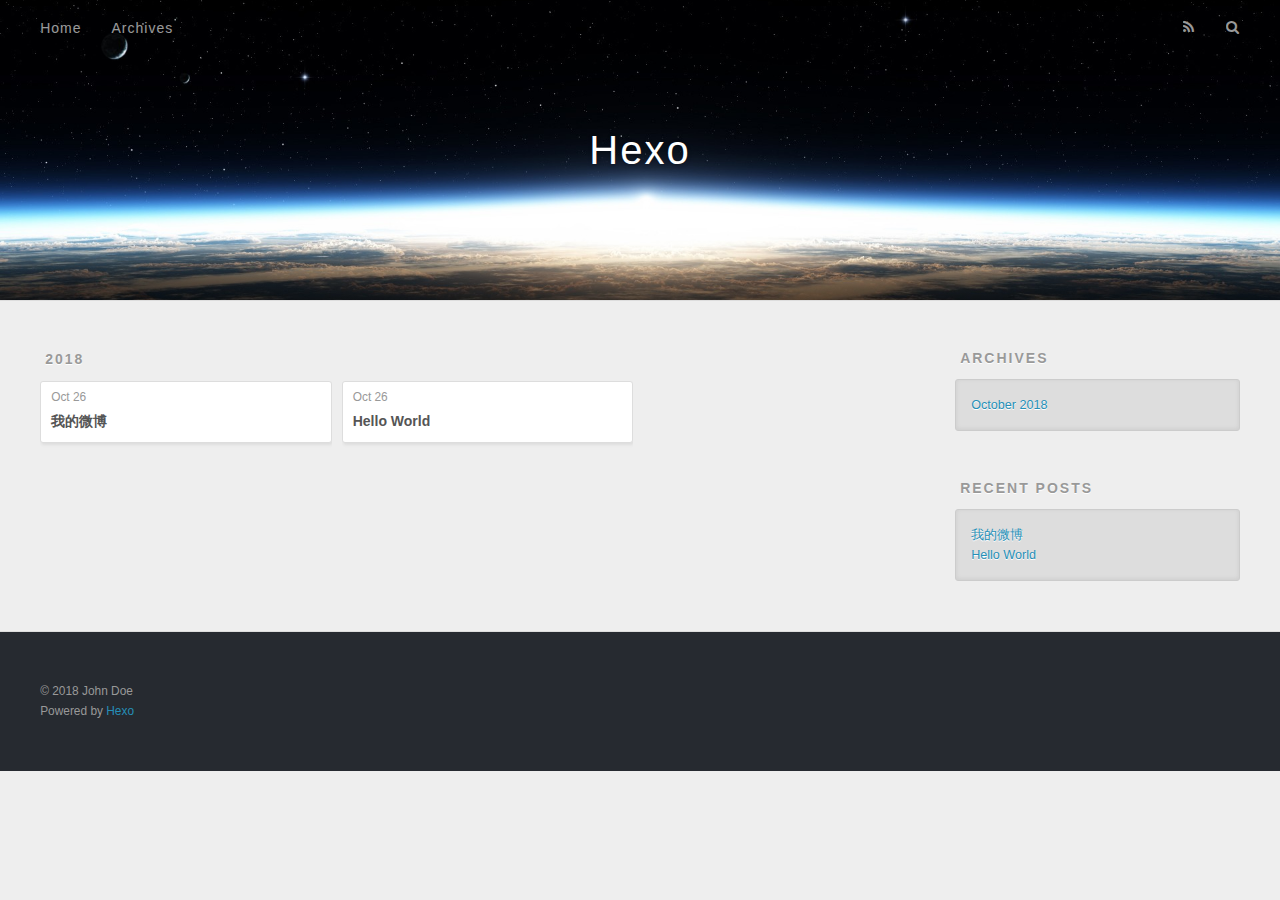
==== archives/index.html @ 43da577d "Site updated: 2018-10-26 18:50:55" ====
<!DOCTYPE html>
<html>
<head><meta name="generator" content="Hexo 3.8.0">
  <meta charset="utf-8">
  

  
  <title>Archives | Hexo</title>
  <meta name="viewport" content="width=device-width, initial-scale=1, maximum-scale=1">
  <meta property="og:type" content="website">
<meta property="og:title" content="Hexo">
<meta property="og:url" content="http://yoursite.com/archives/index.html">
<meta property="og:site_name" content="Hexo">
<meta property="og:locale" content="default">
<meta name="twitter:card" content="summary">
<meta name="twitter:title" content="Hexo">
  
    <link rel="alternate" href="/atom.xml" title="Hexo" type="application/atom+xml">
  
  
    <link rel="icon" href="/favicon.png">
  
  
    <link href="//fonts.googleapis.com/css?family=Source+Code+Pro" rel="stylesheet" type="text/css">
  
  <link rel="stylesheet" href="/css/style.css">
</head>
</html>
<body>
  <div id="container">
    <div id="wrap">
      <header id="header">
  <div id="banner"></div>
  <div id="header-outer" class="outer">
    <div id="header-title" class="inner">
      <h1 id="logo-wrap">
        <a href="/" id="logo">Hexo</a>
      </h1>
      
    </div>
    <div id="header-inner" class="inner">
      <nav id="main-nav">
        <a id="main-nav-toggle" class="nav-icon"></a>
        
          <a class="main-nav-link" href="/">Home</a>
        
          <a class="main-nav-link" href="/archives">Archives</a>
        
      </nav>
      <nav id="sub-nav">
        
          <a id="nav-rss-link" class="nav-icon" href="/atom.xml" title="RSS Feed"></a>
        
        <a id="nav-search-btn" class="nav-icon" title="Search"></a>
      </nav>
      <div id="search-form-wrap">
        <form action="//google.com/search" method="get" accept-charset="UTF-8" class="search-form"><input type="search" name="q" class="search-form-input" placeholder="Search"><button type="submit" class="search-form-submit">&#xF002;</button><input type="hidden" name="sitesearch" value="http://yoursite.com"></form>
      </div>
    </div>
  </div>
</header>
      <div class="outer">
        <section id="main">
  
  
    
    
      
      
      <section class="archives-wrap">
        <div class="archive-year-wrap">
          <a href="/archives/2018" class="archive-year">2018</a>
        </div>
        <div class="archives">
    
    <article class="archive-article archive-type-post">
  <div class="archive-article-inner">
    <header class="archive-article-header">
      <a href="/2018/10/26/我的微博/" class="archive-article-date">
  <time datetime="2018-10-26T06:26:45.000Z" itemprop="datePublished">Oct 26</time>
</a>
      
  
    <h1 itemprop="name">
      <a class="archive-article-title" href="/2018/10/26/我的微博/">我的微博</a>
    </h1>
  

    </header>
  </div>
</article>
  
    
    
    <article class="archive-article archive-type-post">
  <div class="archive-article-inner">
    <header class="archive-article-header">
      <a href="/2018/10/26/hello-world/" class="archive-article-date">
  <time datetime="2018-10-26T05:37:13.425Z" itemprop="datePublished">Oct 26</time>
</a>
      
  
    <h1 itemprop="name">
      <a class="archive-article-title" href="/2018/10/26/hello-world/">Hello World</a>
    </h1>
  

    </header>
  </div>
</article>
  
  
    </div></section>
  


</section>
        
          <aside id="sidebar">
  
    

  
    

  
    
  
    
  <div class="widget-wrap">
    <h3 class="widget-title">Archives</h3>
    <div class="widget">
      <ul class="archive-list"><li class="archive-list-item"><a class="archive-list-link" href="/archives/2018/10/">October 2018</a></li></ul>
    </div>
  </div>


  
    
  <div class="widget-wrap">
    <h3 class="widget-title">Recent Posts</h3>
    <div class="widget">
      <ul>
        
          <li>
            <a href="/2018/10/26/我的微博/">我的微博</a>
          </li>
        
          <li>
            <a href="/2018/10/26/hello-world/">Hello World</a>
          </li>
        
      </ul>
    </div>
  </div>

  
</aside>
        
      </div>
      <footer id="footer">
  
  <div class="outer">
    <div id="footer-info" class="inner">
      &copy; 2018 John Doe<br>
      Powered by <a href="http://hexo.io/" target="_blank">Hexo</a>
    </div>
  </div>
</footer>
    </div>
    <nav id="mobile-nav">
  
    <a href="/" class="mobile-nav-link">Home</a>
  
    <a href="/archives" class="mobile-nav-link">Archives</a>
  
</nav>
    

<script src="//ajax.googleapis.com/ajax/libs/jquery/2.0.3/jquery.min.js"></script>


  <link rel="stylesheet" href="/fancybox/jquery.fancybox.css">
  <script src="/fancybox/jquery.fancybox.pack.js"></script>


<script src="/js/script.js"></script>



  </div>
</body>
</html>
---- css/style.css ----
body {
  width: 100%;
}
body:before,
body:after {
  content: "";
  display: table;
}
body:after {
  clear: both;
}
html,
body,
div,
span,
applet,
object,
iframe,
h1,
h2,
h3,
h4,
h5,
h6,
p,
blockquote,
pre,
a,
abbr,
acronym,
address,
big,
cite,
code,
del,
dfn,
em,
img,
ins,
kbd,
q,
s,
samp,
small,
strike,
strong,
sub,
sup,
tt,
var,
dl,
dt,
dd,
ol,
ul,
li,
fieldset,
form,
label,
legend,
table,
caption,
tbody,
tfoot,
thead,
tr,
th,
td {
  margin: 0;
  padding: 0;
  border: 0;
  outline: 0;
  font-weight: inherit;
  font-style: inherit;
  font-family: inherit;
  font-size: 100%;
  vertical-align: baseline;
}
body {
  line-height: 1;
  color: #000;
  background: #fff;
}
ol,
ul {
  list-style: none;
}
table {
  border-collapse: separate;
  border-spacing: 0;
  vertical-align: middle;
}
caption,
th,
td {
  text-align: left;
  font-weight: normal;
  vertical-align: middle;
}
a img {
  border: none;
}
input,
button {
  margin: 0;
  padding: 0;
}
input::-moz-focus-inner,
button::-moz-focus-inner {
  border: 0;
  padding: 0;
}
@font-face {
  font-family: FontAwesome;
  font-style: normal;
  font-weight: normal;
  src: url("fonts/fontawesome-webfont.eot?v=#4.0.3");
  src: url("fonts/fontawesome-webfont.eot?#iefix&v=#4.0.3") format("embedded-opentype"), url("fonts/fontawesome-webfont.woff?v=#4.0.3") format("woff"), url("fonts/fontawesome-webfont.ttf?v=#4.0.3") format("truetype"), url("fonts/fontawesome-webfont.svg#fontawesomeregular?v=#4.0.3") format("svg");
}
html,
body,
#container {
  height: 100%;
}
body {
  background: #eee;
  font: 14px -apple-system, BlinkMacSystemFont, "Segoe UI", "Roboto", "Oxygen", "Ubuntu", "Cantarell", "Fira Sans", "Droid Sans", "Helvetica Neue", sans-serif;
  -webkit-text-size-adjust: 100%;
}
.outer {
  max-width: 1220px;
  margin: 0 auto;
  padding: 0 20px;
}
.outer:before,
.outer:after {
  content: "";
  display: table;
}
.outer:after {
  clear: both;
}
.inner {
  display: inline;
  float: left;
  width: 98.33333333333333%;
  margin: 0 0.833333333333333%;
}
.left,
.alignleft {
  float: left;
}
.right,
.alignright {
  float: right;
}
.clear {
  clear: both;
}
#container {
  position: relative;
}
.mobile-nav-on {
  overflow: hidden;
}
#wrap {
  height: 100%;
  width: 100%;
  position: absolute;
  top: 0;
  left: 0;
  -webkit-transition: 0.2s ease-out;
  -moz-transition: 0.2s ease-out;
  -ms-transition: 0.2s ease-out;
  transition: 0.2s ease-out;
  z-index: 1;
  background: #eee;
}
.mobile-nav-on #wrap {
  left: 280px;
}
@media screen and (min-width: 768px) {
  #main {
    display: inline;
    float: left;
    width: 73.33333333333333%;
    margin: 0 0.833333333333333%;
  }
}
.article-date,
.article-category-link,
.archive-year,
.widget-title {
  text-decoration: none;
  text-transform: uppercase;
  letter-spacing: 2px;
  color: #999;
  margin-bottom: 1em;
  margin-left: 5px;
  line-height: 1em;
  text-shadow: 0 1px #fff;
  font-weight: bold;
}
.article-inner,
.archive-article-inner {
  background: #fff;
  -webkit-box-shadow: 1px 2px 3px #ddd;
  box-shadow: 1px 2px 3px #ddd;
  border: 1px solid #ddd;
  border-radius: 3px;
}
.article-entry h1,
.widget h1 {
  font-size: 2em;
}
.article-entry h2,
.widget h2 {
  font-size: 1.5em;
}
.article-entry h3,
.widget h3 {
  font-size: 1.3em;
}
.article-entry h4,
.widget h4 {
  font-size: 1.2em;
}
.article-entry h5,
.widget h5 {
  font-size: 1em;
}
.article-entry h6,
.widget h6 {
  font-size: 1em;
  color: #999;
}
.article-entry hr,
.widget hr {
  border: 1px dashed #ddd;
}
.article-entry strong,
.widget strong {
  font-weight: bold;
}
.article-entry em,
.widget em,
.article-entry cite,
.widget cite {
  font-style: italic;
}
.article-entry sup,
.widget sup,
.article-entry sub,
.widget sub {
  font-size: 0.75em;
  line-height: 0;
  position: relative;
  vertical-align: baseline;
}
.article-entry sup,
.widget sup {
  top: -0.5em;
}
.article-entry sub,
.widget sub {
  bottom: -0.2em;
}
.article-entry small,
.widget small {
  font-size: 0.85em;
}
.article-entry acronym,
.widget acronym,
.article-entry abbr,
.widget abbr {
  border-bottom: 1px dotted;
}
.article-entry ul,
.widget ul,
.article-entry ol,
.widget ol,
.article-entry dl,
.widget dl {
  margin: 0 20px;
  line-height: 1.6em;
}
.article-entry ul ul,
.widget ul ul,
.article-entry ol ul,
.widget ol ul,
.article-entry ul ol,
.widget ul ol,
.article-entry ol ol,
.widget ol ol {
  margin-top: 0;
  margin-bottom: 0;
}
.article-entry ul,
.widget ul {
  list-style: disc;
}
.article-entry ol,
.widget ol {
  list-style: decimal;
}
.article-entry dt,
.widget dt {
  font-weight: bold;
}
#header {
  height: 300px;
  position: relative;
  border-bottom: 1px solid #ddd;
}
#header:before,
#header:after {
  content: "";
  position: absolute;
  left: 0;
  right: 0;
  height: 40px;
}
#header:before {
  top: 0;
  background: -webkit-linear-gradient(rgba(0,0,0,0.2), transparent);
  background: -moz-linear-gradient(rgba(0,0,0,0.2), transparent);
  background: -ms-linear-gradient(rgba(0,0,0,0.2), transparent);
  background: linear-gradient(rgba(0,0,0,0.2), transparent);
}
#header:after {
  bottom: 0;
  background: -webkit-linear-gradient(transparent, rgba(0,0,0,0.2));
  background: -moz-linear-gradient(transparent, rgba(0,0,0,0.2));
  background: -ms-linear-gradient(transparent, rgba(0,0,0,0.2));
  background: linear-gradient(transparent, rgba(0,0,0,0.2));
}
#header-outer {
  height: 100%;
  position: relative;
}
#header-inner {
  position: relative;
  overflow: hidden;
}
#banner {
  position: absolute;
  top: 0;
  left: 0;
  width: 100%;
  height: 100%;
  background: url("images/banner.jpg") center #000;
  -webkit-background-size: cover;
  -moz-background-size: cover;
  background-size: cover;
  z-index: -1;
}
#header-title {
  text-align: center;
  height: 40px;
  position: absolute;
  top: 50%;
  left: 0;
  margin-top: -20px;
}
#logo,
#subtitle {
  text-decoration: none;
  color: #fff;
  font-weight: 300;
  text-shadow: 0 1px 4px rgba(0,0,0,0.3);
}
#logo {
  font-size: 40px;
  line-height: 40px;
  letter-spacing: 2px;
}
#subtitle {
  font-size: 16px;
  line-height: 16px;
  letter-spacing: 1px;
}
#subtitle-wrap {
  margin-top: 16px;
}
#main-nav {
  float: left;
  margin-left: -15px;
}
.nav-icon,
.main-nav-link {
  float: left;
  color: #fff;
  opacity: 0.6;
  text-decoration: none;
  text-shadow: 0 1px rgba(0,0,0,0.2);
  -webkit-transition: opacity 0.2s;
  -moz-transition: opacity 0.2s;
  -ms-transition: opacity 0.2s;
  transition: opacity 0.2s;
  display: block;
  padding: 20px 15px;
}
.nav-icon:hover,
.main-nav-link:hover {
  opacity: 1;
}
.nav-icon {
  font-family: FontAwesome;
  text-align: center;
  font-size: 14px;
  width: 14px;
  height: 14px;
  padding: 20px 15px;
  position: relative;
  cursor: pointer;
}
.main-nav-link {
  font-weight: 300;
  letter-spacing: 1px;
}
@media screen and (max-width: 479px) {
  .main-nav-link {
    display: none;
  }
}
#main-nav-toggle {
  display: none;
}
#main-nav-toggle:before {
  content: "\f0c9";
}
@media screen and (max-width: 479px) {
  #main-nav-toggle {
    display: block;
  }
}
#sub-nav {
  float: right;
  margin-right: -15px;
}
#nav-rss-link:before {
  content: "\f09e";
}
#nav-search-btn:before {
  content: "\f002";
}
#search-form-wrap {
  position: absolute;
  top: 15px;
  width: 150px;
  height: 30px;
  right: -150px;
  opacity: 0;
  -webkit-transition: 0.2s ease-out;
  -moz-transition: 0.2s ease-out;
  -ms-transition: 0.2s ease-out;
  transition: 0.2s ease-out;
}
#search-form-wrap.on {
  opacity: 1;
  right: 0;
}
@media screen and (max-width: 479px) {
  #search-form-wrap {
    width: 100%;
    right: -100%;
  }
}
.search-form {
  position: absolute;
  top: 0;
  left: 0;
  right: 0;
  background: #fff;
  padding: 5px 15px;
  border-radius: 15px;
  -webkit-box-shadow: 0 0 10px rgba(0,0,0,0.3);
  box-shadow: 0 0 10px rgba(0,0,0,0.3);
}
.search-form-input {
  border: none;
  background: none;
  color: #555;
  width: 100%;
  font: 13px -apple-system, BlinkMacSystemFont, "Segoe UI", "Roboto", "Oxygen", "Ubuntu", "Cantarell", "Fira Sans", "Droid Sans", "Helvetica Neue", sans-serif;
  outline: none;
}
.search-form-input::-webkit-search-results-decoration,
.search-form-input::-webkit-search-cancel-button {
  -webkit-appearance: none;
}
.search-form-submit {
  position: absolute;
  top: 50%;
  right: 10px;
  margin-top: -7px;
  font: 13px FontAwesome;
  border: none;
  background: none;
  color: #bbb;
  cursor: pointer;
}
.search-form-submit:hover,
.search-form-submit:focus {
  color: #777;
}
.article {
  margin: 50px 0;
}
.article-inner {
  overflow: hidden;
}
.article-meta:before,
.article-meta:after {
  content: "";
  display: table;
}
.article-meta:after {
  clear: both;
}
.article-date {
  float: left;
}
.article-category {
  float: left;
  line-height: 1em;
  color: #ccc;
  text-shadow: 0 1px #fff;
  margin-left: 8px;
}
.article-category:before {
  content: "\2022";
}
.article-category-link {
  margin: 0 12px 1em;
}
.article-header {
  padding: 20px 20px 0;
}
.article-title {
  text-decoration: none;
  font-size: 2em;
  font-weight: bold;
  color: #555;
  line-height: 1.1em;
  -webkit-transition: color 0.2s;
  -moz-transition: color 0.2s;
  -ms-transition: color 0.2s;
  transition: color 0.2s;
}
a.article-title:hover {
  color: #258fb8;
}
.article-entry {
  color: #555;
  padding: 0 20px;
}
.article-entry:before,
.article-entry:after {
  content: "";
  display: table;
}
.article-entry:after {
  clear: both;
}
.article-entry p,
.article-entry table {
  line-height: 1.6em;
  margin: 1.6em 0;
}
.article-entry h1,
.article-entry h2,
.article-entry h3,
.article-entry h4,
.article-entry h5,
.article-entry h6 {
  font-weight: bold;
}
.article-entry h1,
.article-entry h2,
.article-entry h3,
.article-entry h4,
.article-entry h5,
.article-entry h6 {
  line-height: 1.1em;
  margin: 1.1em 0;
}
.article-entry a {
  color: #258fb8;
  text-decoration: none;
}
.article-entry a:hover {
  text-decoration: underline;
}
.article-entry ul,
.article-entry ol,
.article-entry dl {
  margin-top: 1.6em;
  margin-bottom: 1.6em;
}
.article-entry img,
.article-entry video {
  max-width: 100%;
  height: auto;
  display: block;
  margin: auto;
}
.article-entry iframe {
  border: none;
}
.article-entry table {
  width: 100%;
  border-collapse: collapse;
  border-spacing: 0;
}
.article-entry th {
  font-weight: bold;
  border-bottom: 3px solid #ddd;
  padding-bottom: 0.5em;
}
.article-entry td {
  border-bottom: 1px solid #ddd;
  padding: 10px 0;
}
.article-entry blockquote {
  font-family: Georgia, "Times New Roman", serif;
  font-size: 1.4em;
  margin: 1.6em 20px;
  text-align: center;
}
.article-entry blockquote footer {
  font-size: 14px;
  margin: 1.6em 0;
  font-family: -apple-system, BlinkMacSystemFont, "Segoe UI", "Roboto", "Oxygen", "Ubuntu", "Cantarell", "Fira Sans", "Droid Sans", "Helvetica Neue", sans-serif;
}
.article-entry blockquote footer cite:before {
  content: "—";
  padding: 0 0.5em;
}
.article-entry .pullquote {
  text-align: left;
  width: 45%;
  margin: 0;
}
.article-entry .pullquote.left {
  margin-left: 0.5em;
  margin-right: 1em;
}
.article-entry .pullquote.right {
  margin-right: 0.5em;
  margin-left: 1em;
}
.article-entry .caption {
  color: #999;
  display: block;
  font-size: 0.9em;
  margin-top: 0.5em;
  position: relative;
  text-align: center;
}
.article-entry .video-container {
  position: relative;
  padding-top: 56.25%;
  height: 0;
  overflow: hidden;
}
.article-entry .video-container iframe,
.article-entry .video-container object,
.article-entry .video-container embed {
  position: absolute;
  top: 0;
  left: 0;
  width: 100%;
  height: 100%;
  margin-top: 0;
}
.article-more-link a {
  display: inline-block;
  line-height: 1em;
  padding: 6px 15px;
  border-radius: 15px;
  background: #eee;
  color: #999;
  text-shadow: 0 1px #fff;
  text-decoration: none;
}
.article-more-link a:hover {
  background: #258fb8;
  color: #fff;
  text-decoration: none;
  text-shadow: 0 1px #1e7293;
}
.article-footer {
  font-size: 0.85em;
  line-height: 1.6em;
  border-top: 1px solid #ddd;
  padding-top: 1.6em;
  margin: 0 20px 20px;
}
.article-footer:before,
.article-footer:after {
  content: "";
  display: table;
}
.article-footer:after {
  clear: both;
}
.article-footer a {
  color: #999;
  text-decoration: none;
}
.article-footer a:hover {
  color: #555;
}
.article-tag-list-item {
  float: left;
  margin-right: 10px;
}
.article-tag-list-link:before {
  content: "#";
}
.article-comment-link {
  float: right;
}
.article-comment-link:before {
  content: "\f075";
  font-family: FontAwesome;
  padding-right: 8px;
}
.article-share-link {
  cursor: pointer;
  float: right;
  margin-left: 20px;
}
.article-share-link:before {
  content: "\f064";
  font-family: FontAwesome;
  padding-right: 6px;
}
#article-nav {
  position: relative;
}
#article-nav:before,
#article-nav:after {
  content: "";
  display: table;
}
#article-nav:after {
  clear: both;
}
@media screen and (min-width: 768px) {
  #article-nav {
    margin: 50px 0;
  }
  #article-nav:before {
    width: 8px;
    height: 8px;
    position: absolute;
    top: 50%;
    left: 50%;
    margin-top: -4px;
    margin-left: -4px;
    content: "";
    border-radius: 50%;
    background: #ddd;
    -webkit-box-shadow: 0 1px 2px #fff;
    box-shadow: 0 1px 2px #fff;
  }
}
.article-nav-link-wrap {
  text-decoration: none;
  text-shadow: 0 1px #fff;
  color: #999;
  -webkit-box-sizing: border-box;
  -moz-box-sizing: border-box;
  box-sizing: border-box;
  margin-top: 50px;
  text-align: center;
  display: block;
}
.article-nav-link-wrap:hover {
  color: #555;
}
@media screen and (min-width: 768px) {
  .article-nav-link-wrap {
    width: 50%;
    margin-top: 0;
  }
}
@media screen and (min-width: 768px) {
  #article-nav-newer {
    float: left;
    text-align: right;
    padding-right: 20px;
  }
}
@media screen and (min-width: 768px) {
  #article-nav-older {
    float: right;
    text-align: left;
    padding-left: 20px;
  }
}
.article-nav-caption {
  text-transform: uppercase;
  letter-spacing: 2px;
  color: #ddd;
  line-height: 1em;
  font-weight: bold;
}
#article-nav-newer .article-nav-caption {
  margin-right: -2px;
}
.article-nav-title {
  font-size: 0.85em;
  line-height: 1.6em;
  margin-top: 0.5em;
}
.article-share-box {
  position: absolute;
  display: none;
  background: #fff;
  -webkit-box-shadow: 1px 2px 10px rgba(0,0,0,0.2);
  box-shadow: 1px 2px 10px rgba(0,0,0,0.2);
  border-radius: 3px;
  margin-left: -145px;
  overflow: hidden;
  z-index: 1;
}
.article-share-box.on {
  display: block;
}
.article-share-input {
  width: 100%;
  background: none;
  -webkit-box-sizing: border-box;
  -moz-box-sizing: border-box;
  box-sizing: border-box;
  font: 14px -apple-system, BlinkMacSystemFont, "Segoe UI", "Roboto", "Oxygen", "Ubuntu", "Cantarell", "Fira Sans", "Droid Sans", "Helvetica Neue", sans-serif;
  padding: 0 15px;
  color: #555;
  outline: none;
  border: 1px solid #ddd;
  border-radius: 3px 3px 0 0;
  height: 36px;
  line-height: 36px;
}
.article-share-links {
  background: #eee;
}
.article-share-links:before,
.article-share-links:after {
  content: "";
  display: table;
}
.article-share-links:after {
  clear: both;
}
.article-share-twitter,
.article-share-facebook,
.article-share-pinterest,
.article-share-google {
  width: 50px;
  height: 36px;
  display: block;
  float: left;
  position: relative;
  color: #999;
  text-shadow: 0 1px #fff;
}
.article-share-twitter:before,
.article-share-facebook:before,
.article-share-pinterest:before,
.article-share-google:before {
  font-size: 20px;
  font-family: FontAwesome;
  width: 20px;
  height: 20px;
  position: absolute;
  top: 50%;
  left: 50%;
  margin-top: -10px;
  margin-left: -10px;
  text-align: center;
}
.article-share-twitter:hover,
.article-share-facebook:hover,
.article-share-pinterest:hover,
.article-share-google:hover {
  color: #fff;
}
.article-share-twitter:before {
  content: "\f099";
}
.article-share-twitter:hover {
  background: #00aced;
  text-shadow: 0 1px #008abe;
}
.article-share-facebook:before {
  content: "\f09a";
}
.article-share-facebook:hover {
  background: #3b5998;
  text-shadow: 0 1px #2f477a;
}
.article-share-pinterest:before {
  content: "\f0d2";
}
.article-share-pinterest:hover {
  background: #cb2027;
  text-shadow: 0 1px #a21a1f;
}
.article-share-google:before {
  content: "\f0d5";
}
.article-share-google:hover {
  background: #dd4b39;
  text-shadow: 0 1px #be3221;
}
.article-gallery {
  background: #000;
  position: relative;
}
.article-gallery-photos {
  position: relative;
  overflow: hidden;
}
.article-gallery-img {
  display: none;
  max-width: 100%;
}
.article-gallery-img:first-child {
  display: block;
}
.article-gallery-img.loaded {
  position: absolute;
  display: block;
}
.article-gallery-img img {
  display: block;
  max-width: 100%;
  margin: 0 auto;
}
#comments {
  background: #fff;
  -webkit-box-shadow: 1px 2px 3px #ddd;
  box-shadow: 1px 2px 3px #ddd;
  padding: 20px;
  border: 1px solid #ddd;
  border-radius: 3px;
  margin: 50px 0;
}
#comments a {
  color: #258fb8;
}
.archives-wrap {
  margin: 50px 0;
}
.archives:before,
.archives:after {
  content: "";
  display: table;
}
.archives:after {
  clear: both;
}
.archive-year-wrap {
  margin-bottom: 1em;
}
.archives {
  -webkit-column-gap: 10px;
  -moz-column-gap: 10px;
  column-gap: 10px;
}
@media screen and (min-width: 480px) and (max-width: 767px) {
  .archives {
    -webkit-column-count: 2;
    -moz-column-count: 2;
    column-count: 2;
  }
}
@media screen and (min-width: 768px) {
  .archives {
    -webkit-column-count: 3;
    -moz-column-count: 3;
    column-count: 3;
  }
}
.archive-article {
  -webkit-column-break-inside: avoid;
  page-break-inside: avoid;
  overflow: hidden;
  break-inside: avoid-column;
}
.archive-article-inner {
  padding: 10px;
  margin-bottom: 15px;
}
.archive-article-title {
  text-decoration: none;
  font-weight: bold;
  color: #555;
  -webkit-transition: color 0.2s;
  -moz-transition: color 0.2s;
  -ms-transition: color 0.2s;
  transition: color 0.2s;
  line-height: 1.6em;
}
.archive-article-title:hover {
  color: #258fb8;
}
.archive-article-footer {
  margin-top: 1em;
}
.archive-article-date {
  color: #999;
  text-decoration: none;
  font-size: 0.85em;
  line-height: 1em;
  margin-bottom: 0.5em;
  display: block;
}
#page-nav {
  margin: 50px auto;
  background: #fff;
  -webkit-box-shadow: 1px 2px 3px #ddd;
  box-shadow: 1px 2px 3px #ddd;
  border: 1px solid #ddd;
  border-radius: 3px;
  text-align: center;
  color: #999;
  overflow: hidden;
}
#page-nav:before,
#page-nav:after {
  content: "";
  display: table;
}
#page-nav:after {
  clear: both;
}
#page-nav a,
#page-nav span {
  padding: 10px 20px;
  line-height: 1;
  height: 2ex;
}
#page-nav a {
  color: #999;
  text-decoration: none;
}
#page-nav a:hover {
  background: #999;
  color: #fff;
}
#page-nav .prev {
  float: left;
}
#page-nav .next {
  float: right;
}
#page-nav .page-number {
  display: inline-block;
}
@media screen and (max-width: 479px) {
  #page-nav .page-number {
    display: none;
  }
}
#page-nav .current {
  color: #555;
  font-weight: bold;
}
#page-nav .space {
  color: #ddd;
}
#footer {
  background: #262a30;
  padding: 50px 0;
  border-top: 1px solid #ddd;
  color: #999;
}
#footer a {
  color: #258fb8;
  text-decoration: none;
}
#footer a:hover {
  text-decoration: underline;
}
#footer-info {
  line-height: 1.6em;
  font-size: 0.85em;
}
.article-entry pre,
.article-entry .highlight {
  background: #2d2d2d;
  margin: 0 -20px;
  padding: 15px 20px;
  border-style: solid;
  border-color: #ddd;
  border-width: 1px 0;
  overflow: auto;
  color: #ccc;
  line-height: 22.400000000000002px;
}
.article-entry .highlight .gutter pre,
.article-entry .gist .gist-file .gist-data .line-numbers {
  color: #666;
  font-size: 0.85em;
}
.article-entry pre,
.article-entry code {
  font-family: "Source Code Pro", Consolas, Monaco, Menlo, Consolas, monospace;
}
.article-entry code {
  background: #eee;
  text-shadow: 0 1px #fff;
  padding: 0 0.3em;
}
.article-entry pre code {
  background: none;
  text-shadow: none;
  padding: 0;
}
.article-entry .highlight pre {
  border: none;
  margin: 0;
  padding: 0;
}
.article-entry .highlight table {
  margin: 0;
  width: auto;
}
.article-entry .highlight td {
  border: none;
  padding: 0;
}
.article-entry .highlight figcaption {
  font-size: 0.85em;
  color: #999;
  line-height: 1em;
  margin-bottom: 1em;
}
.article-entry .highlight figcaption:before,
.article-entry .highlight figcaption:after {
  content: "";
  display: table;
}
.article-entry .highlight figcaption:after {
  clear: both;
}
.article-entry .highlight figcaption a {
  float: right;
}
.article-entry .highlight .gutter pre {
  text-align: right;
  padding-right: 20px;
}
.article-entry .highlight .line {
  height: 22.400000000000002px;
}
.article-entry .highlight .line.marked {
  background: #515151;
}
.article-entry .gist {
  margin: 0 -20px;
  border-style: solid;
  border-color: #ddd;
  border-width: 1px 0;
  background: #2d2d2d;
  padding: 15px 20px 15px 0;
}
.article-entry .gist .gist-file {
  border: none;
  font-family: "Source Code Pro", Consolas, Monaco, Menlo, Consolas, monospace;
  margin: 0;
}
.article-entry .gist .gist-file .gist-data {
  background: none;
  border: none;
}
.article-entry .gist .gist-file .gist-data .line-numbers {
  background: none;
  border: none;
  padding: 0 20px 0 0;
}
.article-entry .gist .gist-file .gist-data .line-data {
  padding: 0 !important;
}
.article-entry .gist .gist-file .highlight {
  margin: 0;
  padding: 0;
  border: none;
}
.article-entry .gist .gist-file .gist-meta {
  background: #2d2d2d;
  color: #999;
  font: 0.85em -apple-system, BlinkMacSystemFont, "Segoe UI", "Roboto", "Oxygen", "Ubuntu", "Cantarell", "Fira Sans", "Droid Sans", "Helvetica Neue", sans-serif;
  text-shadow: 0 0;
  padding: 0;
  margin-top: 1em;
  margin-left: 20px;
}
.article-entry .gist .gist-file .gist-meta a {
  color: #258fb8;
  font-weight: normal;
}
.article-entry .gist .gist-file .gist-meta a:hover {
  text-decoration: underline;
}
pre .comment,
pre .title {
  color: #999;
}
pre .variable,
pre .attribute,
pre .tag,
pre .regexp,
pre .ruby .constant,
pre .xml .tag .title,
pre .xml .pi,
pre .xml .doctype,
pre .html .doctype,
pre .css .id,
pre .css .class,
pre .css .pseudo {
  color: #f2777a;
}
pre .number,
pre .preprocessor,
pre .built_in,
pre .literal,
pre .params,
pre .constant {
  color: #f99157;
}
pre .class,
pre .ruby .class .title,
pre .css .rules .attribute {
  color: #9c9;
}
pre .string,
pre .value,
pre .inheritance,
pre .header,
pre .ruby .symbol,
pre .xml .cdata {
  color: #9c9;
}
pre .css .hexcolor {
  color: #6cc;
}
pre .function,
pre .python .decorator,
pre .python .title,
pre .ruby .function .title,
pre .ruby .title .keyword,
pre .perl .sub,
pre .javascript .title,
pre .coffeescript .title {
  color: #69c;
}
pre .keyword,
pre .javascript .function {
  color: #c9c;
}
@media screen and (max-width: 479px) {
  #mobile-nav {
    position: absolute;
    top: 0;
    left: 0;
    width: 280px;
    height: 100%;
    background: #191919;
    border-right: 1px solid #fff;
  }
}
@media screen and (max-width: 479px) {
  .mobile-nav-link {
    display: block;
    color: #999;
    text-decoration: none;
    padding: 15px 20px;
    font-weight: bold;
  }
  .mobile-nav-link:hover {
    color: #fff;
  }
}
@media screen and (min-width: 768px) {
  #sidebar {
    display: inline;
    float: left;
    width: 23.333333333333332%;
    margin: 0 0.833333333333333%;
  }
}
.widget-wrap {
  margin: 50px 0;
}
.widget {
  color: #777;
  text-shadow: 0 1px #fff;
  background: #ddd;
  -webkit-box-shadow: 0 -1px 4px #ccc inset;
  box-shadow: 0 -1px 4px #ccc inset;
  border: 1px solid #ccc;
  padding: 15px;
  border-radius: 3px;
}
.widget a {
  color: #258fb8;
  text-decoration: none;
}
.widget a:hover {
  text-decoration: underline;
}
.widget ul ul,
.widget ol ul,
.widget dl ul,
.widget ul ol,
.widget ol ol,
.widget dl ol,
.widget ul dl,
.widget ol dl,
.widget dl dl {
  margin-left: 15px;
  list-style: disc;
}
.widget {
  line-height: 1.6em;
  word-wrap: break-word;
  font-size: 0.9em;
}
.widget ul,
.widget ol {
  list-style: none;
  margin: 0;
}
.widget ul ul,
.widget ol ul,
.widget ul ol,
.widget ol ol {
  margin: 0 20px;
}
.widget ul ul,
.widget ol ul {
  list-style: disc;
}
.widget ul ol,
.widget ol ol {
  list-style: decimal;
}
.category-list-count,
.tag-list-count,
.archive-list-count {
  padding-left: 5px;
  color: #999;
  font-size: 0.85em;
}
.category-list-count:before,
.tag-list-count:before,
.archive-list-count:before {
  content: "(";
}
.category-list-count:after,
.tag-list-count:after,
.archive-list-count:after {
  content: ")";
}
.tagcloud a {
  margin-right: 5px;
  display: inline-block;
}
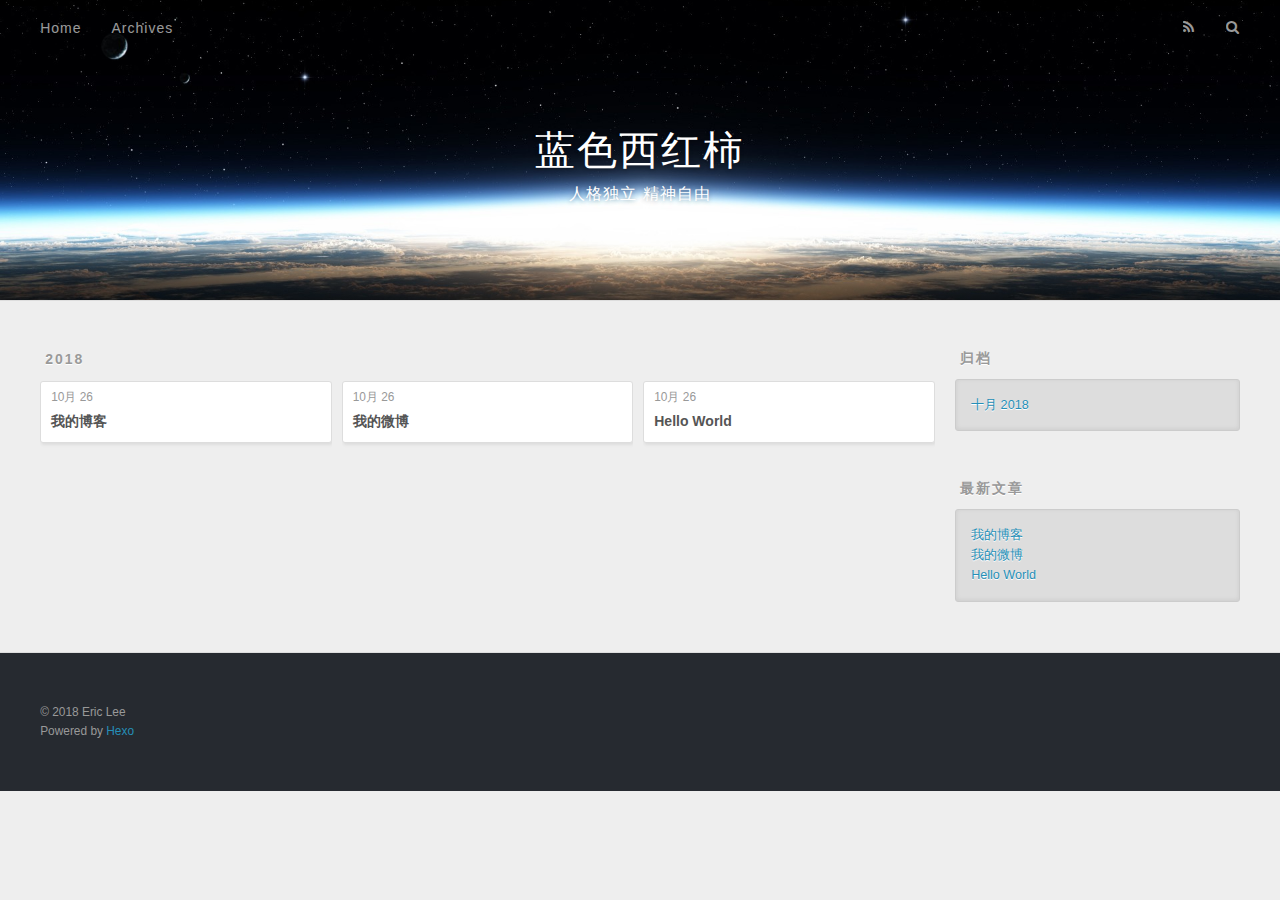
==== commit 31b66f28: "Site updated: 2018-10-26 19:01:23" ====
--- a/archives/index.html
+++ b/archives/index.html
@@ -5,17 +5,17 @@
   
 
   
-  <title>Archives | Hexo</title>
+  <title>归档 | 蓝色西红柿</title>
   <meta name="viewport" content="width=device-width, initial-scale=1, maximum-scale=1">
   <meta property="og:type" content="website">
-<meta property="og:title" content="Hexo">
+<meta property="og:title" content="蓝色西红柿">
 <meta property="og:url" content="http://yoursite.com/archives/index.html">
-<meta property="og:site_name" content="Hexo">
-<meta property="og:locale" content="default">
+<meta property="og:site_name" content="蓝色西红柿">
+<meta property="og:locale" content="zh-CN">
 <meta name="twitter:card" content="summary">
-<meta name="twitter:title" content="Hexo">
-  
-    <link rel="alternate" href="/atom.xml" title="Hexo" type="application/atom+xml">
+<meta name="twitter:title" content="蓝色西红柿">
+  
+    <link rel="alternate" href="/atom.xml" title="蓝色西红柿" type="application/atom+xml">
   
   
     <link rel="icon" href="/favicon.png">
@@ -34,8 +34,12 @@
   <div id="header-outer" class="outer">
     <div id="header-title" class="inner">
       <h1 id="logo-wrap">
-        <a href="/" id="logo">Hexo</a>
+        <a href="/" id="logo">蓝色西红柿</a>
       </h1>
+      
+        <h2 id="subtitle-wrap">
+          <a href="/" id="subtitle">人格独立 精神自由</a>
+        </h2>
       
     </div>
     <div id="header-inner" class="inner">
@@ -51,7 +55,7 @@
         
           <a id="nav-rss-link" class="nav-icon" href="/atom.xml" title="RSS Feed"></a>
         
-        <a id="nav-search-btn" class="nav-icon" title="Search"></a>
+        <a id="nav-search-btn" class="nav-icon" title="搜索"></a>
       </nav>
       <div id="search-form-wrap">
         <form action="//google.com/search" method="get" accept-charset="UTF-8" class="search-form"><input type="search" name="q" class="search-form-input" placeholder="Search"><button type="submit" class="search-form-submit">&#xF002;</button><input type="hidden" name="sitesearch" value="http://yoursite.com"></form>
@@ -76,8 +80,27 @@
     <article class="archive-article archive-type-post">
   <div class="archive-article-inner">
     <header class="archive-article-header">
+      <a href="/2018/10/26/我的博客/" class="archive-article-date">
+  <time datetime="2018-10-26T11:00:04.000Z" itemprop="datePublished">10月 26</time>
+</a>
+      
+  
+    <h1 itemprop="name">
+      <a class="archive-article-title" href="/2018/10/26/我的博客/">我的博客</a>
+    </h1>
+  
+
+    </header>
+  </div>
+</article>
+  
+    
+    
+    <article class="archive-article archive-type-post">
+  <div class="archive-article-inner">
+    <header class="archive-article-header">
       <a href="/2018/10/26/我的微博/" class="archive-article-date">
-  <time datetime="2018-10-26T06:26:45.000Z" itemprop="datePublished">Oct 26</time>
+  <time datetime="2018-10-26T06:26:45.000Z" itemprop="datePublished">10月 26</time>
 </a>
       
   
@@ -96,7 +119,7 @@
   <div class="archive-article-inner">
     <header class="archive-article-header">
       <a href="/2018/10/26/hello-world/" class="archive-article-date">
-  <time datetime="2018-10-26T05:37:13.425Z" itemprop="datePublished">Oct 26</time>
+  <time datetime="2018-10-26T05:37:13.425Z" itemprop="datePublished">10月 26</time>
 </a>
       
   
@@ -128,9 +151,9 @@
   
     
   <div class="widget-wrap">
-    <h3 class="widget-title">Archives</h3>
+    <h3 class="widget-title">归档</h3>
     <div class="widget">
-      <ul class="archive-list"><li class="archive-list-item"><a class="archive-list-link" href="/archives/2018/10/">October 2018</a></li></ul>
+      <ul class="archive-list"><li class="archive-list-item"><a class="archive-list-link" href="/archives/2018/10/">十月 2018</a></li></ul>
     </div>
   </div>
 
@@ -138,9 +161,13 @@
   
     
   <div class="widget-wrap">
-    <h3 class="widget-title">Recent Posts</h3>
+    <h3 class="widget-title">最新文章</h3>
     <div class="widget">
       <ul>
+        
+          <li>
+            <a href="/2018/10/26/我的博客/">我的博客</a>
+          </li>
         
           <li>
             <a href="/2018/10/26/我的微博/">我的微博</a>
@@ -162,7 +189,7 @@
   
   <div class="outer">
     <div id="footer-info" class="inner">
-      &copy; 2018 John Doe<br>
+      &copy; 2018 Eric Lee<br>
       Powered by <a href="http://hexo.io/" target="_blank">Hexo</a>
     </div>
   </div>
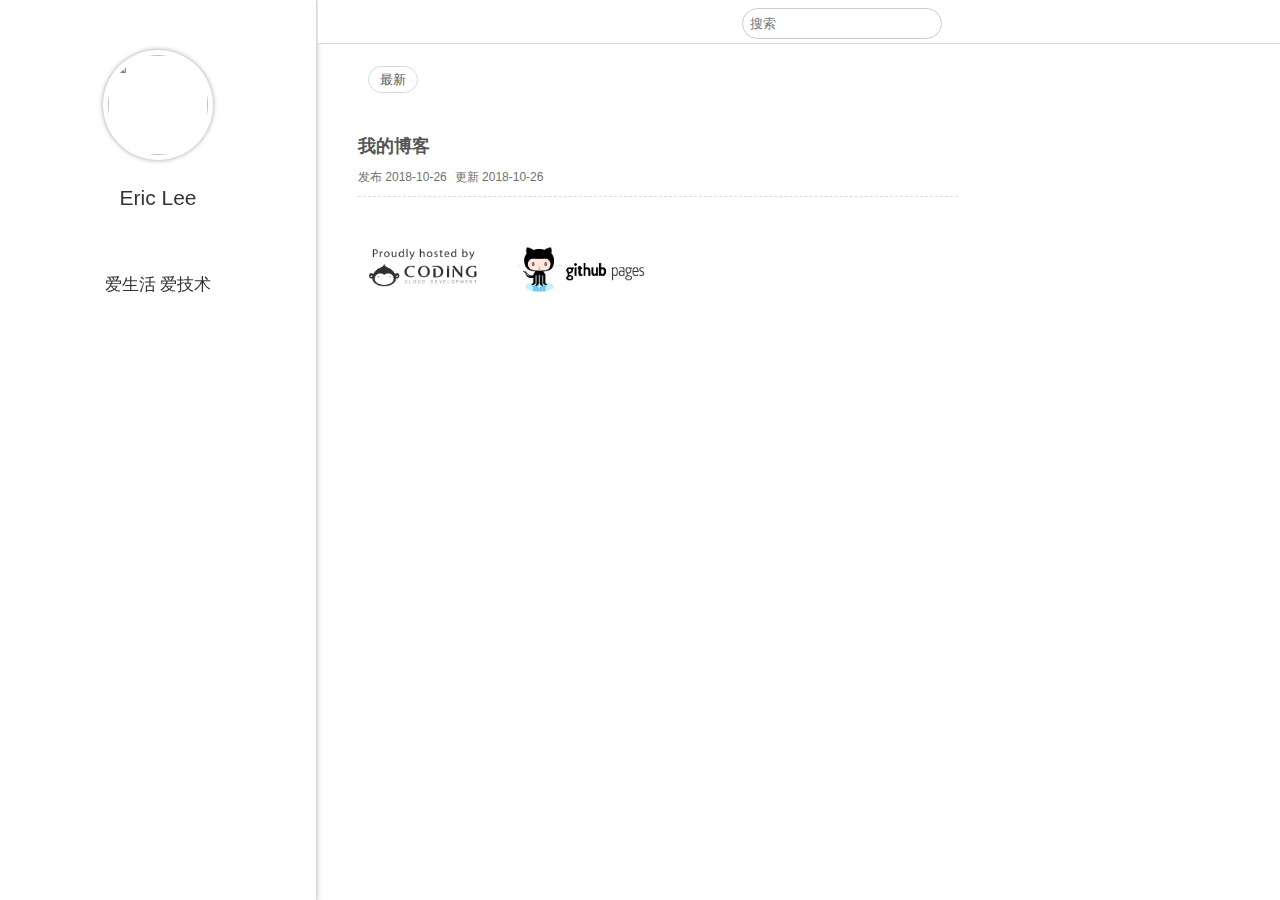
==== commit b7b31099: "Site updated: 2018-10-27 22:31:41" ====
--- a/archives/index.html
+++ b/archives/index.html
@@ -1,220 +1,117 @@
 <!DOCTYPE html>
-<html>
+<html lang="en">
 <head><meta name="generator" content="Hexo 3.8.0">
-  <meta charset="utf-8">
-  
-
-  
-  <title>归档 | 蓝色西红柿</title>
-  <meta name="viewport" content="width=device-width, initial-scale=1, maximum-scale=1">
-  <meta property="og:type" content="website">
-<meta property="og:title" content="蓝色西红柿">
-<meta property="og:url" content="http://yoursite.com/archives/index.html">
-<meta property="og:site_name" content="蓝色西红柿">
-<meta property="og:locale" content="zh-CN">
-<meta name="twitter:card" content="summary">
-<meta name="twitter:title" content="蓝色西红柿">
-  
-    <link rel="alternate" href="/atom.xml" title="蓝色西红柿" type="application/atom+xml">
+  <meta charset="UTF-8">
+  <meta http-equiv="X-UA-Compatible" content="IE=edge,chrome=1">
+  <meta name="viewport" content="width=device-width, initial-scale=1, maximum-scale=1, user-scalable=no">
+  <meta name="keywords" content="">
+  <meta name="description" content="">
+  <meta http-equiv="x-dns-prefetch-control" content="on">
+  <link rel="dns-prefetch" href="https://busuanzi.ibruce.info">
   
   
-    <link rel="icon" href="/favicon.png">
+  
+  <link rel="stylesheet" type="text/css" href="/./style/main.41bb69.css">
+	<link rel="shortcut icon" href="" title="Favicon">
+  <link rel="stylesheet" href="https://cdn.jsdelivr.net/npm/gitalk@1/dist/gitalk.css">
+	<title>Lee&#39;s site</title>
   
   
-    <link href="//fonts.googleapis.com/css?family=Source+Code+Pro" rel="stylesheet" type="text/css">
+</head>
+<body>
+<div class="left-aside">
+    <div class="face-img"><img src=""></div>
+    <div class="intro-word">
+        <h2>Eric Lee</h2>
+        <p>爱生活 爱技术</p>
+    </div>
+    <div class="sns">
+        <ul>
+            
+        </ul>
+    </div>
+</div>
+<div class="right-aside">
+    <div class="right-nav ms">
+        <div class="main">
+            <ul class="left">
+                
+            </ul>
+            <div class="search">
+                <input type="search" id="search" class="input-search" placeholder="搜索">
+                <i class="icon-search"></i>
+                <div class="search-result-box">
+                  <ul id="search-result">
+                  </ul>
+                </div>
+            </div>
+        </div>
+    </div>
+    <div class="right-main">
+        <div class="category">
+            <ul>
+                <li><a href="/" class="">最新</a></li>
+                
+            </ul>
+        </div>
+        <div class="clear"></div>
+        <div class="list">
+            <div>
+                
+                
   
-  <link rel="stylesheet" href="/css/style.css">
-</head>
-</html>
-<body>
-  <div id="container">
-    <div id="wrap">
-      <header id="header">
-  <div id="banner"></div>
-  <div id="header-outer" class="outer">
-    <div id="header-title" class="inner">
-      <h1 id="logo-wrap">
-        <a href="/" id="logo">蓝色西红柿</a>
-      </h1>
-      
-        <h2 id="subtitle-wrap">
-          <a href="/" id="subtitle">人格独立 精神自由</a>
-        </h2>
-      
-    </div>
-    <div id="header-inner" class="inner">
-      <nav id="main-nav">
-        <a id="main-nav-toggle" class="nav-icon"></a>
-        
-          <a class="main-nav-link" href="/">Home</a>
-        
-          <a class="main-nav-link" href="/archives">Archives</a>
-        
-      </nav>
-      <nav id="sub-nav">
-        
-          <a id="nav-rss-link" class="nav-icon" href="/atom.xml" title="RSS Feed"></a>
-        
-        <a id="nav-search-btn" class="nav-icon" title="搜索"></a>
-      </nav>
-      <div id="search-form-wrap">
-        <form action="//google.com/search" method="get" accept-charset="UTF-8" class="search-form"><input type="search" name="q" class="search-form-input" placeholder="Search"><button type="submit" class="search-form-submit">&#xF002;</button><input type="hidden" name="sitesearch" value="http://yoursite.com"></form>
+    <div class="item">
+      <div class="title">
+        <a href="/2018/10/26/我的博客/">我的博客</a>
+      </div>
+      <div class="info">
+        <ul>
+          <li>发布 <time datetime="2018-10-26T11:00:04.000Z" itemprop="date">2018-10-26</time>
+          </li>
+          <li>更新 <time datetime="2018-10-26T11:00:05.113Z" itemprop="dateUpdated">2018-10-26</time>
+          </li>
+          <!--<li> 评论 <span id = "url::http://yoursite.com/2018/10/26/我的博客/" class = "cy_cmt_count" ></span>
+          </li>-->
+        </ul>
       </div>
     </div>
-  </div>
-</header>
-      <div class="outer">
-        <section id="main">
-  
-  
-    
-    
-      
-      
-      <section class="archives-wrap">
-        <div class="archive-year-wrap">
-          <a href="/archives/2018" class="archive-year">2018</a>
-        </div>
-        <div class="archives">
-    
-    <article class="archive-article archive-type-post">
-  <div class="archive-article-inner">
-    <header class="archive-article-header">
-      <a href="/2018/10/26/我的博客/" class="archive-article-date">
-  <time datetime="2018-10-26T11:00:04.000Z" itemprop="datePublished">10月 26</time>
-</a>
-      
-  
-    <h1 itemprop="name">
-      <a class="archive-article-title" href="/2018/10/26/我的博客/">我的博客</a>
-    </h1>
-  
-
-    </header>
-  </div>
-</article>
-  
-    
-    
-    <article class="archive-article archive-type-post">
-  <div class="archive-article-inner">
-    <header class="archive-article-header">
-      <a href="/2018/10/26/我的微博/" class="archive-article-date">
-  <time datetime="2018-10-26T06:26:45.000Z" itemprop="datePublished">10月 26</time>
-</a>
-      
-  
-    <h1 itemprop="name">
-      <a class="archive-article-title" href="/2018/10/26/我的微博/">我的微博</a>
-    </h1>
-  
-
-    </header>
-  </div>
-</article>
-  
-    
-    
-    <article class="archive-article archive-type-post">
-  <div class="archive-article-inner">
-    <header class="archive-article-header">
-      <a href="/2018/10/26/hello-world/" class="archive-article-date">
-  <time datetime="2018-10-26T05:37:13.425Z" itemprop="datePublished">10月 26</time>
-</a>
-      
-  
-    <h1 itemprop="name">
-      <a class="archive-article-title" href="/2018/10/26/hello-world/">Hello World</a>
-    </h1>
-  
-
-    </header>
-  </div>
-</article>
-  
-  
-    </div></section>
   
 
 
-</section>
-        
-          <aside id="sidebar">
-  
-    
+                
+                
 
-  
-    
+            </div>
+        </div>
+        <div class="clear"></div>
+        <div class="hosted">
+          <ul>
+            <li class="coding">
+              <a href="https://coding.net/pages">
+                <img src="/./img/coding.png">
+              </a>
+            </li>
+            <li class="github-pages">
+              <a href="https://pages.github.com">
+                <img src="/./img/github-pages.png">
+              </a>
+            </li>
+          </ul>
+        </div>
+    </div>
+</div>
+<script>
+  var homeLeftBgArr = ''.split(',');
+  var homeLeftBgArrLen = homeLeftBgArr.length;
+  var leftBackgroundUrl = homeLeftBgArr[Math.floor(Math.random() * homeLeftBgArrLen)];
+  var homeLeftAsideNode = document.getElementsByClassName('left-aside')[0];
+  if (homeLeftAsideNode) {
+    homeLeftAsideNode.style.backgroundImage = 'url(' + leftBackgroundUrl + ')';
+  }
+</script>
+<script async src="//busuanzi.ibruce.info/busuanzi/2.3/busuanzi.pure.mini.js"></script>
 
-  
-    
-  
-    
-  <div class="widget-wrap">
-    <h3 class="widget-title">归档</h3>
-    <div class="widget">
-      <ul class="archive-list"><li class="archive-list-item"><a class="archive-list-link" href="/archives/2018/10/">十月 2018</a></li></ul>
-    </div>
-  </div>
+<script type="text/javascript" src="/./js/main.41bb69.js"></script>
 
-
-  
-    
-  <div class="widget-wrap">
-    <h3 class="widget-title">最新文章</h3>
-    <div class="widget">
-      <ul>
-        
-          <li>
-            <a href="/2018/10/26/我的博客/">我的博客</a>
-          </li>
-        
-          <li>
-            <a href="/2018/10/26/我的微博/">我的微博</a>
-          </li>
-        
-          <li>
-            <a href="/2018/10/26/hello-world/">Hello World</a>
-          </li>
-        
-      </ul>
-    </div>
-  </div>
-
-  
-</aside>
-        
-      </div>
-      <footer id="footer">
-  
-  <div class="outer">
-    <div id="footer-info" class="inner">
-      &copy; 2018 Eric Lee<br>
-      Powered by <a href="http://hexo.io/" target="_blank">Hexo</a>
-    </div>
-  </div>
-</footer>
-    </div>
-    <nav id="mobile-nav">
-  
-    <a href="/" class="mobile-nav-link">Home</a>
-  
-    <a href="/archives" class="mobile-nav-link">Archives</a>
-  
-</nav>
-    
-
-<script src="//ajax.googleapis.com/ajax/libs/jquery/2.0.3/jquery.min.js"></script>
-
-
-  <link rel="stylesheet" href="/fancybox/jquery.fancybox.css">
-  <script src="/fancybox/jquery.fancybox.pack.js"></script>
-
-
-<script src="/js/script.js"></script>
-
-
-
-  </div>
 </body>
-</html>+</html>
--- a/style/main.41bb69.css
+++ b/style/main.41bb69.css
@@ -0,0 +1,834 @@
+@charset "UTF-8";
+/*
+Theme Name: Sugar
+Theme URI: https://hufangyun.com
+Description: Hexo themes
+Version: 0.8
+Author: 小猿大圣
+Author URI: https://hufangyun.com
+*/
+/********* Global *********/
+* {
+  margin: 0;
+  padding: 0;
+  border: 0; }
+
+body {
+  font-family: -apple-system,"Helvetica Neue", "Helvetica", "Arial","PingFang SC","Hiragino Sans GB","WenQuanYi Micro Hei","Microsoft Yahei",sans-serif;
+  -webkit-font-smoothing: antialiased;
+  font-size: 14px;
+  line-height: 1.6;
+  color: #333333; }
+
+a {
+  text-decoration: none; }
+
+h1, h2, h3, h4, h5 {
+  font-weight: 500;
+  line-height: 1.2; }
+
+h2 {
+  padding-bottom: 10px; }
+
+h2, h3, h4 {
+  margin-top: 32px; }
+
+.clear {
+  clear: both; }
+
+.left {
+  float: left; }
+
+/*************** index *******************/
+.left-aside {
+  width: 256px;
+  background-size: cover;
+  position: fixed;
+  top: 0;
+  bottom: 0;
+  padding: 50px 30px 80px;
+  border-right: 1px solid #d9d9d9;
+  box-shadow: -1px 1px 6px rgba(0, 0, 0, 0.35);
+  text-align: center; }
+  .left-aside h2 {
+    margin: 24px 0 50px; }
+  .left-aside .face-img img {
+    border-radius: 50%;
+    height: 100px;
+    width: 100px;
+    transition: All ease-in-out 0.4s;
+    padding: 5px;
+    background: #fff;
+    box-shadow: 0 0 5px #95a5a6; }
+    .left-aside .face-img img:hover {
+      -webkit-transform: translate(0px, -10px);
+              transform: translate(0px, -10px); }
+  .left-aside .intro-word p {
+    margin: 12px;
+    font-size: 17px;
+    font-weight: 500; }
+  .left-aside .sns {
+    position: absolute;
+    bottom: 20%; }
+    .left-aside .sns li {
+      list-style: none;
+      float: left;
+      margin: 60px 10px 20px; }
+      .left-aside .sns li img {
+        width: 31px;
+        transition: All ease-in-out 0.4s; }
+        .left-aside .sns li img:hover {
+          -webkit-transform: rotate(360deg);
+                  transform: rotate(360deg); }
+    .left-aside .sns .tip {
+      padding: 0 14px;
+      position: absolute;
+      background-color: #2DCB70;
+      opacity: 0;
+      border-radius: 7%;
+      top: 105px;
+      height: 35px;
+      line-height: 35px;
+      color: #3D3D3D;
+      font-weight: bold;
+      white-space: nowrap;
+      transition: All ease-in-out 0.4s; }
+      .left-aside .sns .tip span {
+        position: absolute;
+        width: 0px;
+        height: 0px;
+        display: block;
+        top: -14px;
+        left: 50%;
+        margin-left: -6px;
+        border: 7px solid transparent;
+        border-bottom-color: #2DCB70; }
+
+.right-aside {
+  margin-left: 318px; }
+  .right-aside .nav-main {
+    width: 59%; }
+    .right-aside .nav-main .category {
+      margin-left: -10px; }
+  .right-aside .right-nav {
+    padding-left: 40px;
+    position: fixed;
+    top: 0;
+    width: 100%;
+    border-bottom: 1px solid #d9d9d9;
+    background-color: #fff; }
+    .right-aside .right-nav li {
+      list-style: none;
+      float: left;
+      line-height: 40px;
+      margin-right: 30px; }
+      .right-aside .right-nav li a {
+        color: #009800;
+        font-size: 18px;
+        font-weight: bold; }
+
+.search {
+  float: left;
+  color: #717171;
+  line-height: 40px;
+  margin-left: 30%;
+  position: relative; }
+  .search .input-search {
+    margin: 8px -31px 0  0;
+    border-radius: 2em;
+    padding: 7px;
+    border: 1px solid #cccccc;
+    width: 200px; }
+  .search input:focus {
+    outline: none; }
+  .search .search-result-box {
+    position: absolute;
+    top: 45px;
+    top: 45px;
+    left: -60%;
+    width: 400px;
+    max-height: 400px;
+    overflow-y: scroll;
+    display: none;
+    background: #FFFFFF;
+    border-radius: 2px;
+    box-shadow: 0 2px 5px 0 rgba(0, 0, 0, 0.16), 0 2px 10px 0 rgba(0, 0, 0, 0.12); }
+    .search .search-result-box #search-result li {
+      border-top: 1px solid #dadada;
+      padding: 10px 15px;
+      margin-left: 0px;
+      width: 370px; }
+      .search .search-result-box #search-result li a {
+        font-size: 15px; }
+        .search .search-result-box #search-result li a:hover {
+          color: #21D4FD;
+          background: linear-gradient(30deg, #21D4FD, #B721FF);
+          -webkit-background-clip: text;
+          -webkit-text-fill-color: transparent; }
+      .search .search-result-box #search-result li:first-child {
+        border-top: none; }
+      .search .search-result-box #search-result li .search-enter {
+        position: absolute;
+        right: 26px; }
+
+.right-main {
+  margin-top: 58px;
+  padding-left: 40px;
+  float: left; }
+
+.category li {
+  list-style: none;
+  float: left;
+  margin: 10px 0px 5px 10px; }
+  .category li a {
+    padding: 5px 11px;
+    border: 1px solid #d9d9d9;
+    border-radius: 15px;
+    box-sizing: border-box;
+    font-size: 13px;
+    font-weight: normal;
+    line-height: 1.5;
+    color: #555555; }
+    .category li a:hover {
+      border: 1px solid #6bd95b; }
+  .category li .active {
+    background: #6bd95b;
+    color: #ffffff;
+    border: 1px solid #6bd95b; }
+
+.list {
+  float: left;
+  margin-top: 15px; }
+
+.item {
+  width: 600px;
+  margin: 23px 0px;
+  border-bottom: 1px dashed #d9d9d9; }
+  .item a {
+    color: #555555;
+    font-size: 18px;
+    font-weight: bold;
+    line-height: 1.5; }
+    .item a:hover {
+      color: #21D4FD;
+      background: linear-gradient(30deg, #21D4FD, #B721FF);
+      -webkit-background-clip: text;
+      -webkit-text-fill-color: transparent; }
+
+.info {
+  overflow: auto; }
+  .info li {
+    float: left;
+    list-style: none;
+    margin: 8px 8px 8px 0px;
+    font-size: 12px;
+    color: #717171; }
+
+.current-menu-item a {
+  background-color: #6bd95b;
+  color: #fff; }
+
+/****************** hosted **********************/
+.hosted {
+  margin-top: 20px; }
+  .hosted ul li {
+    float: left;
+    list-style: none;
+    margin-right: 30px; }
+    .hosted ul li a {
+      width: 130px;
+      display: block; }
+      .hosted ul li a img {
+        width: 100%; }
+
+/***************** pages ************************/
+/*header top */
+.navbar-header {
+  position: absolute;
+  top: 0;
+  height: 60px;
+  width: 100%;
+  text-align: center;
+  z-index: 999;
+  background: none;
+  transition: background 0.5s; }
+  .navbar-header .blog-title {
+    display: none; }
+  .navbar-header.fixed-header {
+    position: fixed;
+    box-shadow: 0 0 3px rgba(14, 14, 14, 0.26);
+    background-color: rgba(255, 255, 255, 0.98); }
+    .navbar-header.fixed-header .blog-title {
+      line-height: 60px;
+      font-size: 18px;
+      color: #21D4FD;
+      background: linear-gradient(30deg, #21D4FD, #B721FF);
+      -webkit-background-clip: text;
+      -webkit-text-fill-color: transparent;
+      display: inline-block; }
+  .navbar-header .face-img {
+    display: none; }
+
+.header {
+  width: 100%;
+  background-color: #fff;
+  height: 55px;
+  border-bottom: 1px solid #eef2f8;
+  color: #88909a;
+  font-size: 20px; }
+  .header .icon-reorder {
+    position: absolute;
+    top: 14px;
+    left: 20px; }
+  .header h1 {
+    text-align: center;
+    font-size: 16px;
+    font-weight: normal;
+    line-height: 55px; }
+  .header a {
+    color: #88909a; }
+  .header .face {
+    position: absolute;
+    top: 14px;
+    right: 20px; }
+
+/* container main*/
+.article-title {
+  position: absolute;
+  top: 0;
+  width: 100%;
+  padding: 100px 0 25px 0;
+  text-align: center; }
+  .article-title h1.title {
+    color: #4d4d4d;
+    font-size: 40px; }
+  .article-title .article-info {
+    position: relative;
+    display: inline-block;
+    margin: 10px auto; }
+    .article-title .article-info li {
+      float: left;
+      list-style: none;
+      margin: 8px;
+      color: #666666;
+      font-size: 13px; }
+    .article-title .article-info:after {
+      content: '';
+      display: block;
+      clear: both; }
+
+.container {
+  width: 800px;
+  margin: 0 auto; }
+
+.article {
+  padding: 0px 30px 20px 20px;
+  word-break: break-word; }
+  .article h1 {
+    font-size: 24px; }
+  .article h2 {
+    border-bottom: 1px solid #eee;
+    font-size: 22px; }
+  .article h3 {
+    font-size: 20px; }
+  .article h4 {
+    font-size: 18px; }
+  .article h5 {
+    font-size: 16px; }
+  .article h6 {
+    font-size: 14px; }
+  .article .title {
+    word-break: break-all;
+    font-size: 24px;
+    font-weight: 500;
+    line-height: 1.2;
+    color: #333;
+    margin: 15px auto; }
+  .article p {
+    margin: 22px 0;
+    color: #555;
+    font-size: 14px;
+    line-height: 1.6;
+    text-align: justify; }
+    .article p strong {
+      font-weight: bold;
+      color: #333333; }
+  .article img {
+    padding: 3px;
+    border: 1px solid #ddd;
+    max-width: 100%;
+    margin: 8px auto 8px;
+    display: block; }
+  .article span.img-alt {
+    max-width: 80%;
+    position: relative;
+    left: 50%;
+    -webkit-transform: translateX(-50%);
+            transform: translateX(-50%);
+    display: inline-block;
+    padding: 0px 0 2px;
+    border-bottom: 1px solid #d9d9d9;
+    font-size: 12px;
+    color: #969696; }
+  .article blockquote {
+    padding: 10px 20px;
+    margin: 20px 0;
+    background-color: #F6F6F6;
+    border-left: 2px solid #49be38;
+    word-break: break-word; }
+    .article blockquote p:first-child {
+      margin-top: 0; }
+    .article blockquote p:last-child {
+      margin-bottom: 0; }
+  .article code {
+    padding: 2px 4px;
+    font-size: 13px;
+    color: #c7254e;
+    background-color: #f9f2f4;
+    border-radius: 4px; }
+  .article .content a {
+    color: #49be38;
+    border-bottom: 1px solid #49be38; }
+    .article .content a:hover {
+      color: #c7254e;
+      border-bottom: 1px solid  #c7254e;
+      background: none; }
+  .article .content ol, .article .content ul {
+    margin: 30px 0;
+    padding-left: 20px; }
+    .article .content ol li, .article .content ul li {
+      font-size: 14px;
+      line-height: 1.6;
+      color: #555;
+      margin: 8px 0; }
+      .article .content ol li:first-child, .article .content ul li:first-child {
+        margin-top: 0; }
+      .article .content ol li:last-child, .article .content ul li:last-child {
+        margin-bottom: 0; }
+  .article .content ol {
+    margin: 30px 45px; }
+    .article .content ol li {
+      list-style-type: decimal; }
+  .article .content table {
+    width: 100%;
+    border: 1px #E6E6E6 solid;
+    border-collapse: collapse; }
+  .article .content th {
+    background: #F3F3F3;
+    text-align: left; }
+  .article .content th, .article .content td {
+    border: 1px solid #E6E6E6;
+    padding: 5px 8px;
+    word-break: normal; }
+
+.article .image-caption {
+  width: 31%;
+  min-width: 20%;
+  padding: 10px;
+  text-align: center;
+  border-bottom: 1px solid #d9d9d9;
+  font-size: 13px;
+  color: #999999;
+  font-style: italic;
+  line-height: 1.7;
+  margin: 0 auto 20px; }
+
+.article h4 {
+  color: inherit;
+  line-height: 1.8;
+  text-rendering: optimizelegibility; }
+
+.article .content h2 {
+  margin-bottom: 10px; }
+
+.content blockquote p {
+  margin-bottom: 0; }
+
+.article table {
+  margin-bottom: 25px; }
+
+.article .support-author {
+  padding: 25px;
+  margin-bottom: 40px;
+  background-color: whitesmoke;
+  border-left: 4px solid #49be38;
+  box-sizing: border-box;
+  box-shadow: 0 0 1px #d9d9d9;
+  margin: 50px auto; }
+
+.article .support-author p {
+  margin: 0 auto 10px;
+  font-size: 17px;
+  font-weight: bold; }
+
+.support-author .btn-pay {
+  margin: 10px 15px 10px 0;
+  color: white;
+  border-color: #49be38;
+  background-color: #49be38;
+  border-radius: 4px;
+  padding: 4px 12px;
+  font-size: 14px;
+  line-height: 20px;
+  text-align: center; }
+
+.support-author .btn-pay:hover {
+  background-color: #f57e42; }
+
+.like {
+  width: 163px;
+  height: 50px;
+  line-height: 50px;
+  border: 1px solid #e78170;
+  border-radius: 40px;
+  font-size: 18px;
+  text-align: center;
+  color: #e78170;
+  margin: 0 auto; }
+
+.like a {
+  color: #e78170; }
+
+.like-button {
+  position: relative;
+  width: 60px;
+  height: 50px;
+  padding-right: 10px;
+  display: inline-block; }
+
+.like span {
+  position: relative;
+  height: 20px;
+  padding-left: 15px;
+  border-left: 1px solid;
+  cursor: pointer;
+  color: #e78170; }
+
+.like:hover {
+  background-color: #f6cec7;
+  border-color: #f6cec7; }
+
+.footer {
+  background-color: #EFEFEF;
+  border-top: 1px solid #d9d9d9;
+  margin: 10px auto 0;
+  text-align: center;
+  padding: 80px 0 10px;
+  line-height: 38px; }
+  .footer .info a {
+    color: #333; }
+    .footer .info a:hover {
+      color: #49be38; }
+
+/************** page *******************/
+.container .center {
+  text-align: center;
+  margin-top: 30px; }
+
+.container .f {
+  float: left;
+  margin: 30px 60px; }
+
+.leftAside {
+  width: 60px;
+  position: fixed;
+  top: 0px;
+  bottom: 0px;
+  background-color: #EFEFEF;
+  padding-top: 30px;
+  overflow-y: auto; }
+
+.leftAside .icon {
+  font-size: 21px;
+  text-align: center; }
+
+.leftAside .hoverShow {
+  display: none;
+  margin-left: 30px; }
+
+.leftAside .hoverShow a:link, .hoverShow a {
+  color: #2f2f2f;
+  line-height: 27px; }
+
+.leftAside .hoverShow .titleList {
+  margin-top: 20px; }
+
+.leftAside .hoverShow .titleList ul li {
+  margin-top: 8px; }
+
+.leftAside .hoverShow .titleList .archive {
+  display: none;
+  width: 223px;
+  white-space: nowrap;
+  /* 禁止自动换行 */
+  overflow: hidden;
+  /* 隐藏溢出的内容 */
+  text-overflow: ellipsis;
+  /* 溢出文本使用...代替 */
+  -o-text-overflow: ellipsis; }
+
+.leftAside .hoverShow .titleList .archive li a {
+  font-size: 14px; }
+
+.leftAside .hoverShow .titleList .tabs a {
+  background-color: #6666FF;
+  padding: 0 4px;
+  color: #fff;
+  border-radius: 15%;
+  margin: 4px;
+  float: left;
+  font-size: 13px; }
+
+.otherLink {
+  border-bottom: 1px solid #eeeeee;
+  border-top: 1px solid #eeeeee;
+  padding: 15px;
+  height: 30px;
+  color: #555555; }
+
+.otherLink a {
+  color: #555555; }
+
+.otherLink a:hover {
+  color: #000000; }
+
+.otherLink .previous {
+  float: left; }
+
+.otherLink .next {
+  float: right; }
+
+/******* index page nav *********/
+.page-nav {
+  margin: 50px auto 20px;
+  font-weight: 500;
+  text-decoration: none; }
+  .page-nav a:active, .page-nav a:link, .page-nav a:visited, .page-nav a:hover {
+    color: #888888; }
+  .page-nav .page-number {
+    padding: 6px 12px;
+    margin-left: -1px;
+    border: 1px solid #dddddd; }
+    .page-nav .page-number.current {
+      background: #15a829;
+      color: #ffffff;
+      padding: 7px 12px; }
+  .page-nav .extend {
+    padding: 6px 12px;
+    border: 1px solid #dddddd; }
+    .page-nav .extend.prev {
+      border-bottom-left-radius: 3px;
+      border-top-left-radius: 3px; }
+    .page-nav .extend.next {
+      margin-left: -1px;
+      border-bottom-right-radius: 3px;
+      border-top-right-radius: 3px; }
+  .page-nav .space {
+    padding: 6px 7px;
+    margin-left: -1px;
+    border: 1px solid #ddd; }
+
+/******** 代码高亮区 Mac装饰 *************/
+.highlight-wrap[data-rel] {
+  position: relative;
+  overflow: hidden;
+  border-radius: 5px;
+  box-shadow: 0 10px 30px 0px rgba(0, 0, 0, 0.4);
+  margin: 35px 0; }
+  .highlight-wrap[data-rel] ::-webkit-scrollbar {
+    height: 10px; }
+  .highlight-wrap[data-rel] ::-webkit-scrollbar-track {
+    -webkit-box-shadow: inset 0 0 6px rgba(0, 0, 0, 0.3);
+    border-radius: 10px; }
+  .highlight-wrap[data-rel] ::-webkit-scrollbar-thumb {
+    border-radius: 10px;
+    -webkit-box-shadow: inset 0 0 6px rgba(0, 0, 0, 0.5); }
+  .highlight-wrap[data-rel]::before {
+    color: white;
+    content: attr(data-rel);
+    height: 38px;
+    line-height: 38px;
+    background: #21252b;
+    color: #fff;
+    font-size: 16px;
+    position: absolute;
+    top: 0;
+    left: 0;
+    width: 100%;
+    font-family: 'Source Sans Pro', sans-serif;
+    font-weight: bold;
+    padding: 0px 80px;
+    text-indent: 15px;
+    float: left; }
+  .highlight-wrap[data-rel]::after {
+    content: " ";
+    position: absolute;
+    border-radius: 50%;
+    background: #fc625d;
+    width: 12px;
+    height: 12px;
+    top: 0;
+    left: 20px;
+    margin-top: 13px;
+    box-shadow: 20px 0px #fdbc40, 40px 0px #35cd4b;
+    z-index: 3; }
+
+/**********代码高亮**********/
+.article figure.highlight {
+  width: 100%;
+  overflow-x: auto;
+  background-color: #fdf6e3;
+  padding: 6px;
+  margin: 13px 0;
+  /* margin-top: -13px; 与标题之间没有间距 */
+  font-size: 14px;
+  border-radius: 5px;
+  color: #657b83; }
+  .article figure.highlight .title {
+    font-size: 14px; }
+
+.article figure.highlight pre {
+  /*white-space: pre-wrap;*/
+  word-wrap: break-word;
+  word-break: break-word; }
+
+.article figure.highlight table,
+.article figure.highlight tr,
+.article figure.highlight td {
+  border: none;
+  margin-bottom: 0; }
+
+.article code,
+.article figure.highlight .code,
+.article figure.highlight .line {
+  line-height: 2;
+  font-family: "Source Code Pro", Consolas, Monaco, Menlo, Consolas, monospace; }
+
+.article figure.highlight .comment,
+.article figure.highlight .quote {
+  color: #93a1a1; }
+
+/* Solarized Green */
+.article figure.highlight .keyword,
+.article figure.highlight .selector-tag,
+.article figure.highlight .addition {
+  color: #859900; }
+
+/* Solarized Cyan */
+.article figure.highlight .number,
+.article figure.highlight .string,
+.article figure.highlight .meta .article figure.highlight .meta-string,
+.article figure.highlight .literal,
+.article figure.highlight .doctag,
+.article figure.highlight .regexp {
+  color: #2aa198; }
+
+/* Solarized Blue */
+.article figure.highlight .title,
+.article figure.highlight .section,
+.article figure.highlight .name,
+.article figure.highlight .selector-id,
+.article figure.highlight .selector-class {
+  color: #268bd2; }
+
+/* Solarized Yellow */
+.article figure.highlight .attribute,
+.article figure.highlight .attr,
+.article figure.highlight .variable,
+.article figure.highlight .template-variable,
+.article figure.highlight .class .article figure.highlight .title,
+.article figure.highlight .type {
+  color: #b58900; }
+
+/* Solarized Orange */
+.article figure.highlight .symbol,
+.article figure.highlight .bullet,
+.article figure.highlight .subst,
+.article figure.highlight .meta,
+.article figure.highlight .meta .article figure.highlight .keyword,
+.article figure.highlight .selector-attr,
+.article figure.highlight .selector-pseudo,
+.article figure.highlight .link {
+  color: #cb4b16; }
+
+/* Solarized Red */
+.article figure.highlight .built_in,
+.article figure.highlight .deletion {
+  color: #dc322f; }
+
+.article figure.highlight .formula {
+  background: #eee8d5; }
+
+.article figure.highlight .emphasis {
+  font-style: italic; }
+
+.article figure.highlight .strong {
+  font-weight: bold; }
+
+/********响应式**********/
+@media screen and (max-width: 768px) {
+  /***header 左侧边栏 ****/
+  .left-aside {
+    width: 100%;
+    padding: 13px 0px 53px;
+    border-right: none;
+    position: static;
+    background: #FFF; }
+    .left-aside .face-img img {
+      height: 95px;
+      width: 95px; }
+    .left-aside h2 {
+      margin: 7px 0 7px;
+      font-size: 22px; }
+    .left-aside .sns {
+      width: 216px;
+      position: relative;
+      margin: 0 auto; }
+      .left-aside .sns li {
+        margin: 13px 10px 6px; }
+        .left-aside .sns li img {
+          width: 23px; }
+      .left-aside .sns .tip {
+        top: 50px; }
+  .ms {
+    display: none; }
+  /********** main ***********/
+  .right-aside {
+    width: 100%;
+    margin: 0 auto;
+    margin-left: 0px; }
+    .right-aside .right-main {
+      margin-top: 20px;
+      float: none;
+      padding-left: 0px;
+      width: 90%;
+      padding-top: 15px;
+      margin: 0 auto; }
+      .right-aside .right-main .category {
+        margin-left: -10px; }
+  .item {
+    width: 100%; }
+  .page-nav {
+    width: 200px; }
+  .hosted {
+    margin: 20px auto; }
+  /************ 文章页 **************/
+  .article-title {
+    padding: 80px 0 25px 0; }
+    .article-title h1.title {
+      font-size: 30px; }
+  .container {
+    width: 100%; }
+  .leftAside {
+    display: none; }
+  .navbar-header.fixed-header .face-img {
+    display: block;
+    margin: 0 auto;
+    line-height: 80px; }
+    .navbar-header.fixed-header .face-img img {
+      border-radius: 50%;
+      height: 30px;
+      width: 30px;
+      transition: All ease-in-out 0.4s; }
+  .navbar-header.fixed-header .blog-title {
+    display: none; } }
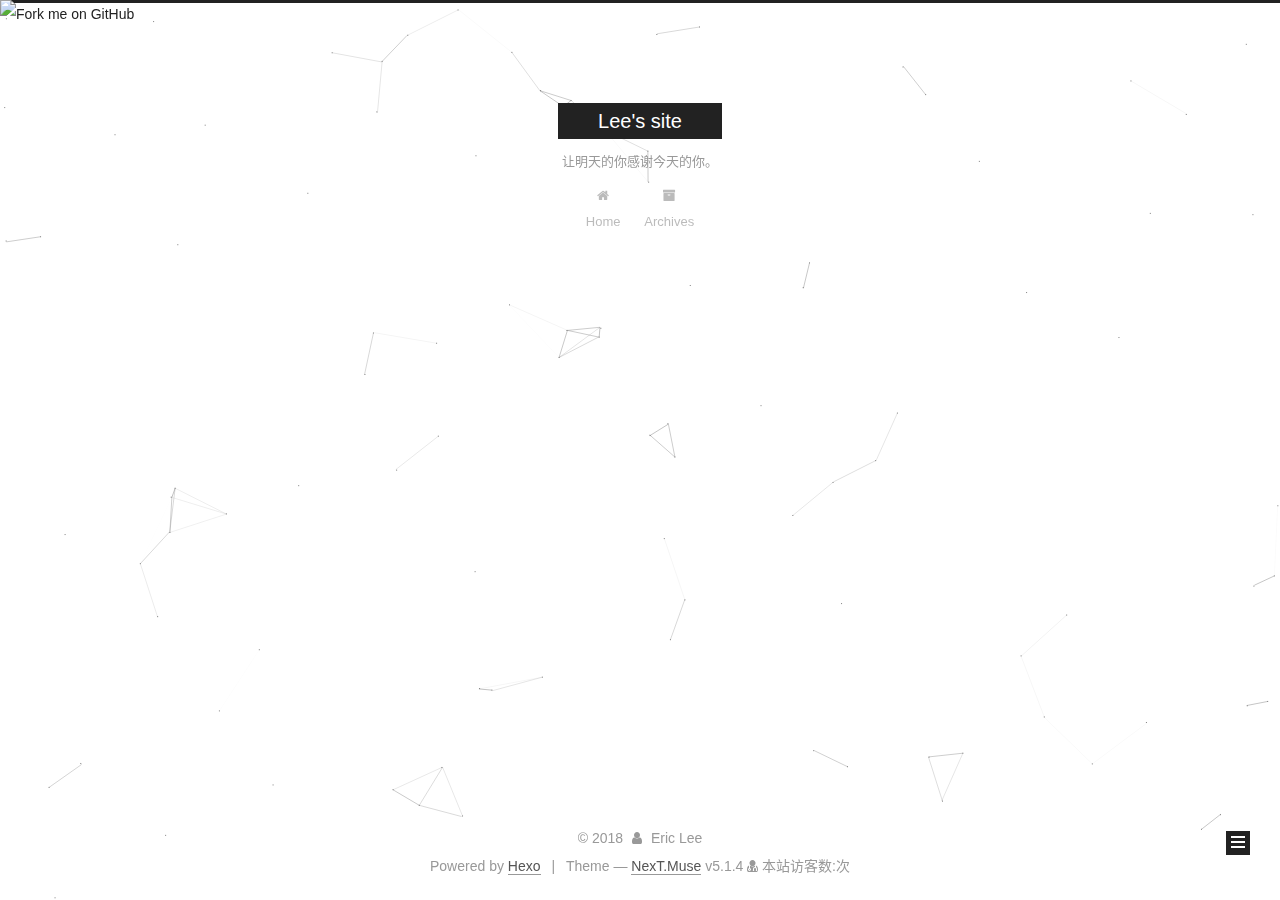
==== commit e5754f96: "Site updated: 2018-10-29 15:11:24" ====
--- a/archives/index.html
+++ b/archives/index.html
@@ -1,117 +1,605 @@
 <!DOCTYPE html>
-<html lang="en">
+
+
+
+  
+
+
+<html class="theme-next muse use-motion" lang="zh-CN">
 <head><meta name="generator" content="Hexo 3.8.0">
   <meta charset="UTF-8">
-  <meta http-equiv="X-UA-Compatible" content="IE=edge,chrome=1">
-  <meta name="viewport" content="width=device-width, initial-scale=1, maximum-scale=1, user-scalable=no">
-  <meta name="keywords" content="">
-  <meta name="description" content="">
-  <meta http-equiv="x-dns-prefetch-control" content="on">
-  <link rel="dns-prefetch" href="https://busuanzi.ibruce.info">
-  
-  
-  
-  <link rel="stylesheet" type="text/css" href="/./style/main.41bb69.css">
-	<link rel="shortcut icon" href="" title="Favicon">
-  <link rel="stylesheet" href="https://cdn.jsdelivr.net/npm/gitalk@1/dist/gitalk.css">
-	<title>Lee&#39;s site</title>
-  
-  
+<meta http-equiv="X-UA-Compatible" content="IE=edge">
+<meta name="viewport" content="width=device-width, initial-scale=1, maximum-scale=1">
+<meta name="theme-color" content="#222">
+
+
+
+
+
+
+
+
+
+<meta http-equiv="Cache-Control" content="no-transform">
+<meta http-equiv="Cache-Control" content="no-siteapp">
+
+
+
+
+
+
+
+
+
+
+
+
+
+
+
+
+  
+  
+  <link href="/lib/fancybox/source/jquery.fancybox.css?v=2.1.5" rel="stylesheet" type="text/css">
+
+
+
+
+
+
+
+<link href="/lib/font-awesome/css/font-awesome.min.css?v=4.6.2" rel="stylesheet" type="text/css">
+
+<link href="/css/main.css?v=5.1.4" rel="stylesheet" type="text/css">
+
+
+  <link rel="apple-touch-icon" sizes="180x180" href="/images/apple-touch-icon-next.png?v=5.1.4">
+
+
+  <link rel="icon" type="image/png" sizes="32x32" href="/images/favicon-32x32-next.png?v=5.1.4">
+
+
+  <link rel="icon" type="image/png" sizes="16x16" href="/images/favicon-16x16-next.png?v=5.1.4">
+
+
+  <link rel="mask-icon" href="/images/logo.svg?v=5.1.4" color="#222">
+
+
+
+
+
+  <meta name="keywords" content="Hexo, NexT">
+
+
+
+
+
+  <link rel="alternate" href="/atom.xml" title="Lee's site" type="application/atom+xml">
+
+
+
+
+
+
+<meta name="description" content="爱生活 爱技术">
+<meta property="og:type" content="website">
+<meta property="og:title" content="Lee&#39;s site">
+<meta property="og:url" content="http://yoursite.com/archives/index.html">
+<meta property="og:site_name" content="Lee&#39;s site">
+<meta property="og:description" content="爱生活 爱技术">
+<meta property="og:locale" content="zh-CN">
+<meta name="twitter:card" content="summary">
+<meta name="twitter:title" content="Lee&#39;s site">
+<meta name="twitter:description" content="爱生活 爱技术">
+
+
+
+<script type="text/javascript" id="hexo.configurations">
+  var NexT = window.NexT || {};
+  var CONFIG = {
+    root: '/',
+    scheme: 'Muse',
+    version: '5.1.4',
+    sidebar: {"position":"left","display":"post","offset":12,"b2t":false,"scrollpercent":false,"onmobile":false},
+    fancybox: true,
+    tabs: true,
+    motion: {"enable":true,"async":false,"transition":{"post_block":"fadeIn","post_header":"slideDownIn","post_body":"slideDownIn","coll_header":"slideLeftIn","sidebar":"slideUpIn"}},
+    duoshuo: {
+      userId: '0',
+      author: 'Author'
+    },
+    algolia: {
+      applicationID: '',
+      apiKey: '',
+      indexName: '',
+      hits: {"per_page":10},
+      labels: {"input_placeholder":"Search for Posts","hits_empty":"We didn't find any results for the search: ${query}","hits_stats":"${hits} results found in ${time} ms"}
+    }
+  };
+</script>
+
+
+
+  <link rel="canonical" href="http://yoursite.com/archives/">
+
+
+
+
+
+  <title>Archive | Lee's site</title>
+  
+
+
+
+
+
+
+
+
 </head>
-<body>
-<div class="left-aside">
-    <div class="face-img"><img src=""></div>
-    <div class="intro-word">
-        <h2>Eric Lee</h2>
-        <p>爱生活 爱技术</p>
+
+<body itemscope="" itemtype="http://schema.org/WebPage" lang="zh-CN">
+
+  
+  
+    
+  
+
+  <div class="container sidebar-position-left page-archive">
+    <div class="headband"></div>
+
+    <a href="https://coreleel.github.io/coreleel"><img style="position: absolute; top: 0; left: 0; border: 0;" src="https://s3.amazonaws.com/github/ribbons/forkme_left_green_007200.png" alt="Fork me on GitHub"></a>
+
+    <header id="header" class="header" itemscope="" itemtype="http://schema.org/WPHeader">
+      <div class="header-inner"><div class="site-brand-wrapper">
+  <div class="site-meta ">
+    
+
+    <div class="custom-logo-site-title">
+      <a href="/" class="brand" rel="start">
+        <span class="logo-line-before"><i></i></span>
+        <span class="site-title">Lee's site</span>
+        <span class="logo-line-after"><i></i></span>
+      </a>
     </div>
-    <div class="sns">
-        <ul>
-            
-        </ul>
+      
+        <p class="site-subtitle">让明天的你感谢今天的你。</p>
+      
+  </div>
+
+  <div class="site-nav-toggle">
+    <button>
+      <span class="btn-bar"></span>
+      <span class="btn-bar"></span>
+      <span class="btn-bar"></span>
+    </button>
+  </div>
+</div>
+
+<nav class="site-nav">
+  
+
+  
+    <ul id="menu" class="menu">
+      
+        
+        <li class="menu-item menu-item-home">
+          <a href="/" rel="section">
+            
+              <i class="menu-item-icon fa fa-fw fa-home"></i> <br>
+            
+            Home
+          </a>
+        </li>
+      
+        
+        <li class="menu-item menu-item-archives">
+          <a href="/archives/" rel="section">
+            
+              <i class="menu-item-icon fa fa-fw fa-archive"></i> <br>
+            
+            Archives
+          </a>
+        </li>
+      
+
+      
+    </ul>
+  
+
+  
+</nav>
+
+
+
+ </div>
+    </header>
+
+    <main id="main" class="main">
+      <div class="main-inner">
+        <div class="content-wrap">
+          <div id="content" class="content">
+            
+
+  
+  
+  
+  <div class="post-block archive">
+    <div id="posts" class="posts-collapse">
+      <span class="archive-move-on"></span>
+
+      <span class="archive-page-counter">
+        
+        
+        
+          
+        
+        Um..! 1 post. Keep on posting.
+      </span>
+
+      
+
+        
+        
+        
+
+        
+          
+          <div class="collection-title">
+            <h1 class="archive-year" id="archive-year-2018">2018</h1>
+          </div>
+        
+        
+
+        
+
+  <article class="post post-type-normal" itemscope="" itemtype="http://schema.org/Article">
+    <header class="post-header">
+
+      <h2 class="post-title">
+        
+            <a class="post-title-link" href="/2018/10/26/我的博客/" itemprop="url">
+              
+                <span itemprop="name">我的博客</span>
+              
+            </a>
+        
+      </h2>
+
+      <div class="post-meta">
+        <time class="post-time" itemprop="dateCreated" datetime="2018-10-26T19:00:04+08:00" content="2018-10-26">
+          10-26
+        </time>
+      </div>
+
+    </header>
+  </article>
+
+
+
+      
+
     </div>
+  </div>
+  
+  
+  
+
+  
+
+
+
+          </div>
+          
+
+
+          
+
+        </div>
+        
+          
+  
+  <div class="sidebar-toggle">
+    <div class="sidebar-toggle-line-wrap">
+      <span class="sidebar-toggle-line sidebar-toggle-line-first"></span>
+      <span class="sidebar-toggle-line sidebar-toggle-line-middle"></span>
+      <span class="sidebar-toggle-line sidebar-toggle-line-last"></span>
+    </div>
+  </div>
+
+  <aside id="sidebar" class="sidebar">
+    
+    <div class="sidebar-inner">
+
+      
+
+      
+
+      <section class="site-overview-wrap sidebar-panel sidebar-panel-active">
+        <div class="site-overview">
+          <div class="site-author motion-element" itemprop="author" itemscope="" itemtype="http://schema.org/Person">
+            
+              <p class="site-author-name" itemprop="name">Eric Lee</p>
+              <p class="site-description motion-element" itemprop="description">爱生活 爱技术</p>
+          </div>
+
+          <nav class="site-state motion-element">
+
+            
+              <div class="site-state-item site-state-posts">
+              
+                <a href="/archives/">
+              
+                  <span class="site-state-item-count">1</span>
+                  <span class="site-state-item-name">posts</span>
+                </a>
+              </div>
+            
+
+            
+
+            
+
+          </nav>
+
+          
+            <div class="feed-link motion-element">
+              <a href="/atom.xml" rel="alternate">
+                <i class="fa fa-rss"></i>
+                RSS
+              </a>
+            </div>
+          
+
+          
+            <div class="links-of-author motion-element">
+                
+                  <span class="links-of-author-item">
+                    <a href="https://github.com/coreleel" target="_blank" title="GitHub">
+                      
+                        <i class="fa fa-fw fa-globe"></i>GitHub</a>
+                  </span>
+                
+                  <span class="links-of-author-item">
+                    <a href="https://blog.csdn.net/tomatolee221" target="_blank" title="csdn">
+                      
+                        <i class="fa fa-fw fa-globe"></i>csdn</a>
+                  </span>
+                
+                  <span class="links-of-author-item">
+                    <a href="https://m.weibo.cn/u/6087399962" target="_blank" title="weibo">
+                      
+                        <i class="fa fa-fw fa-globe"></i>weibo</a>
+                  </span>
+                
+            </div>
+          
+
+          
+          
+
+          
+          
+
+          
+
+        </div>
+      </section>
+
+      
+
+      
+
+    </div>
+  </aside>
+
+
+        
+      </div>
+    </main>
+
+    <footer id="footer" class="footer">
+      <div class="footer-inner">
+        
+<script async src="https://dn-lbstatics.qbox.me/busuanzi/2.3/busuanzi.pure.mini.js"></script>
+
+
+<div class="copyright">&copy; <span itemprop="copyrightYear">2018</span>
+  <span class="with-love">
+    <i class="fa fa-user"></i>
+  </span>
+  <span class="author" itemprop="copyrightHolder">Eric Lee</span>
+
+  
 </div>
-<div class="right-aside">
-    <div class="right-nav ms">
-        <div class="main">
-            <ul class="left">
-                
-            </ul>
-            <div class="search">
-                <input type="search" id="search" class="input-search" placeholder="搜索">
-                <i class="icon-search"></i>
-                <div class="search-result-box">
-                  <ul id="search-result">
-                  </ul>
-                </div>
-            </div>
-        </div>
-    </div>
-    <div class="right-main">
-        <div class="category">
-            <ul>
-                <li><a href="/" class="">最新</a></li>
-                
-            </ul>
-        </div>
-        <div class="clear"></div>
-        <div class="list">
-            <div>
-                
-                
-  
-    <div class="item">
-      <div class="title">
-        <a href="/2018/10/26/我的博客/">我的博客</a>
+
+
+  <div class="powered-by">Powered by <a class="theme-link" target="_blank" href="https://hexo.io">Hexo</a></div>
+
+
+
+  <span class="post-meta-divider">|</span>
+
+
+
+  <div class="theme-info">Theme &mdash; <a class="theme-link" target="_blank" href="https://github.com/iissnan/hexo-theme-next">NexT.Muse</a> v5.1.4</div>
+
+
+
+
+<div class="powered-by">
+<i class="fa fa-user-md"></i><span id="busuanzi_container_site_uv">
+  本站访客数:<span id="busuanzi_value_site_pv"></span>次
+</span>
+</div>
+        
+
+
+
+
+
+
+
+        
       </div>
-      <div class="info">
-        <ul>
-          <li>发布 <time datetime="2018-10-26T11:00:04.000Z" itemprop="date">2018-10-26</time>
-          </li>
-          <li>更新 <time datetime="2018-10-26T11:00:05.113Z" itemprop="dateUpdated">2018-10-26</time>
-          </li>
-          <!--<li> 评论 <span id = "url::http://yoursite.com/2018/10/26/我的博客/" class = "cy_cmt_count" ></span>
-          </li>-->
-        </ul>
+    </footer>
+
+    
+      <div class="back-to-top">
+        <i class="fa fa-arrow-up"></i>
+        
       </div>
-    </div>
-  
-
-
-                
-                
-
-            </div>
-        </div>
-        <div class="clear"></div>
-        <div class="hosted">
-          <ul>
-            <li class="coding">
-              <a href="https://coding.net/pages">
-                <img src="/./img/coding.png">
-              </a>
-            </li>
-            <li class="github-pages">
-              <a href="https://pages.github.com">
-                <img src="/./img/github-pages.png">
-              </a>
-            </li>
-          </ul>
-        </div>
-    </div>
-</div>
-<script>
-  var homeLeftBgArr = ''.split(',');
-  var homeLeftBgArrLen = homeLeftBgArr.length;
-  var leftBackgroundUrl = homeLeftBgArr[Math.floor(Math.random() * homeLeftBgArrLen)];
-  var homeLeftAsideNode = document.getElementsByClassName('left-aside')[0];
-  if (homeLeftAsideNode) {
-    homeLeftAsideNode.style.backgroundImage = 'url(' + leftBackgroundUrl + ')';
+    
+
+    
+
+  </div>
+
+  
+
+<script type="text/javascript">
+  if (Object.prototype.toString.call(window.Promise) !== '[object Function]') {
+    window.Promise = null;
   }
 </script>
-<script async src="//busuanzi.ibruce.info/busuanzi/2.3/busuanzi.pure.mini.js"></script>
-
-<script type="text/javascript" src="/./js/main.41bb69.js"></script>
+
+
+
+
+
+
+
+
+
+  
+
+
+  
+
+
+
+
+
+
+
+
+
+
+
+  
+  
+    <script type="text/javascript" src="/lib/jquery/index.js?v=2.1.3"></script>
+  
+
+  
+  
+    <script type="text/javascript" src="/lib/fastclick/lib/fastclick.min.js?v=1.0.6"></script>
+  
+
+  
+  
+    <script type="text/javascript" src="/lib/jquery_lazyload/jquery.lazyload.js?v=1.9.7"></script>
+  
+
+  
+  
+    <script type="text/javascript" src="/lib/velocity/velocity.min.js?v=1.2.1"></script>
+  
+
+  
+  
+    <script type="text/javascript" src="/lib/velocity/velocity.ui.min.js?v=1.2.1"></script>
+  
+
+  
+  
+    <script type="text/javascript" src="/lib/fancybox/source/jquery.fancybox.pack.js?v=2.1.5"></script>
+  
+
+  
+  
+    <script type="text/javascript" src="/lib/canvas-nest/canvas-nest.min.js"></script>
+  
+
+
+  
+
+
+  <script type="text/javascript" src="/js/src/utils.js?v=5.1.4"></script>
+
+  <script type="text/javascript" src="/js/src/motion.js?v=5.1.4"></script>
+
+
+
+  
+  
+
+  
+
+  
+
+
+  <script type="text/javascript" src="/js/src/bootstrap.js?v=5.1.4"></script>
+
+
+
+  
+
+
+  
+
+
+
+
+	
+
+
+
+
+
+  
+
+
+
+
+
+  
+
+
+
+
+
+
+
+
+
+
+
+
+  
+
+
+
+
+
+  
+
+  
+
+  
+
+  
+  
+
+  
+
+  
+
+  
+
+
+  
+<script type="text/javascript" src="//cdn.bootcss.com/canvas-nest.js/1.0.0/canvas-nest.min.js"></script>
 
 </body>
 </html>
--- a/css/main.css
+++ b/css/main.css
@@ -0,0 +1,2800 @@
+/* normalize.css v3.0.2 | MIT License | git.io/normalize */
+html {
+  font-family: sans-serif; /* 1 */
+  -ms-text-size-adjust: 100%; /* 2 */
+  -webkit-text-size-adjust: 100%; /* 2 */
+}
+body {
+  margin: 0;
+}
+article,
+aside,
+details,
+figcaption,
+figure,
+footer,
+header,
+hgroup,
+main,
+menu,
+nav,
+section,
+summary {
+  display: block;
+}
+audio,
+canvas,
+progress,
+video {
+  display: inline-block; /* 1 */
+  vertical-align: baseline; /* 2 */
+}
+audio:not([controls]) {
+  display: none;
+  height: 0;
+}
+[hidden],
+template {
+  display: none;
+}
+a {
+  background-color: transparent;
+}
+a:active,
+a:hover {
+  outline: 0;
+}
+abbr[title] {
+  border-bottom: 1px dotted;
+}
+b,
+strong {
+  font-weight: bold;
+}
+dfn {
+  font-style: italic;
+}
+h1 {
+  font-size: 2em;
+  margin: 0.67em 0;
+}
+mark {
+  background: #ff0;
+  color: #000;
+}
+small {
+  font-size: 80%;
+}
+sub,
+sup {
+  font-size: 75%;
+  line-height: 0;
+  position: relative;
+  vertical-align: baseline;
+}
+sup {
+  top: -0.5em;
+}
+sub {
+  bottom: -0.25em;
+}
+img {
+  border: 0;
+}
+svg:not(:root) {
+  overflow: hidden;
+}
+figure {
+  margin: 1em 40px;
+}
+hr {
+  -moz-box-sizing: content-box;
+  box-sizing: content-box;
+  height: 0;
+}
+pre {
+  overflow: auto;
+}
+code,
+kbd,
+pre,
+samp {
+  font-family: monospace, monospace;
+  font-size: 1em;
+}
+button,
+input,
+optgroup,
+select,
+textarea {
+  color: inherit; /* 1 */
+  font: inherit; /* 2 */
+  margin: 0; /* 3 */
+}
+button {
+  overflow: visible;
+}
+button,
+select {
+  text-transform: none;
+}
+button,
+html input[type="button"],
+input[type="reset"],
+input[type="submit"] {
+  -webkit-appearance: button; /* 2 */
+  cursor: pointer; /* 3 */
+}
+button[disabled],
+html input[disabled] {
+  cursor: default;
+}
+button::-moz-focus-inner,
+input::-moz-focus-inner {
+  border: 0;
+  padding: 0;
+}
+input {
+  line-height: normal;
+}
+input[type="checkbox"],
+input[type="radio"] {
+  box-sizing: border-box; /* 1 */
+  padding: 0; /* 2 */
+}
+input[type="number"]::-webkit-inner-spin-button,
+input[type="number"]::-webkit-outer-spin-button {
+  height: auto;
+}
+input[type="search"] {
+  -webkit-appearance: textfield; /* 1 */
+  -moz-box-sizing: content-box;
+  -webkit-box-sizing: content-box; /* 2 */
+  box-sizing: content-box;
+}
+input[type="search"]::-webkit-search-cancel-button,
+input[type="search"]::-webkit-search-decoration {
+  -webkit-appearance: none;
+}
+fieldset {
+  border: 1px solid #c0c0c0;
+  margin: 0 2px;
+  padding: 0.35em 0.625em 0.75em;
+}
+legend {
+  border: 0; /* 1 */
+  padding: 0; /* 2 */
+}
+textarea {
+  overflow: auto;
+}
+optgroup {
+  font-weight: bold;
+}
+table {
+  border-collapse: collapse;
+  border-spacing: 0;
+}
+td,
+th {
+  padding: 0;
+}
+::selection {
+  background: #262a30;
+  color: #fff;
+}
+body {
+  position: relative;
+  font-family: 'Lato', "PingFang SC", "Microsoft YaHei", sans-serif;
+  font-size: 14px;
+  line-height: 2;
+  color: #555;
+  background: #fff;
+}
+@media (max-width: 767px) {
+  body {
+    padding-right: 0 !important;
+  }
+}
+@media (min-width: 768px) and (max-width: 991px) {
+  body {
+    padding-right: 0 !important;
+  }
+}
+@media (min-width: 1600px) {
+  body {
+    font-size: 16px;
+  }
+}
+h1,
+h2,
+h3,
+h4,
+h5,
+h6 {
+  margin: 0;
+  padding: 0;
+  font-weight: bold;
+  line-height: 1.5;
+  font-family: 'Lato', "PingFang SC", "Microsoft YaHei", sans-serif;
+}
+h2,
+h3,
+h4,
+h5,
+h6 {
+  margin: 20px 0 15px;
+}
+h1 {
+  font-size: 22px;
+}
+@media (max-width: 767px) {
+  h1 {
+    font-size: 18px;
+  }
+}
+h2 {
+  font-size: 20px;
+}
+@media (max-width: 767px) {
+  h2 {
+    font-size: 16px;
+  }
+}
+h3 {
+  font-size: 18px;
+}
+@media (max-width: 767px) {
+  h3 {
+    font-size: 14px;
+  }
+}
+h4 {
+  font-size: 16px;
+}
+@media (max-width: 767px) {
+  h4 {
+    font-size: 12px;
+  }
+}
+h5 {
+  font-size: 14px;
+}
+@media (max-width: 767px) {
+  h5 {
+    font-size: 10px;
+  }
+}
+h6 {
+  font-size: 12px;
+}
+@media (max-width: 767px) {
+  h6 {
+    font-size: 8px;
+  }
+}
+p {
+  margin: 0 0 20px 0;
+}
+a {
+  color: #555;
+  text-decoration: none;
+  outline: none;
+  border-bottom: 1px solid #999;
+  word-wrap: break-word;
+}
+a:hover {
+  color: #222;
+  border-bottom-color: #222;
+}
+blockquote {
+  margin: 0;
+  padding: 0;
+}
+img {
+  display: block;
+  margin: auto;
+  max-width: 100%;
+  height: auto;
+}
+hr {
+  margin: 40px 0;
+  height: 3px;
+  border: none;
+  background-color: #ddd;
+  background-image: repeating-linear-gradient(-45deg, #fff, #fff 4px, transparent 4px, transparent 8px);
+}
+blockquote {
+  padding: 0 15px;
+  color: #666;
+  border-left: 4px solid #ddd;
+}
+blockquote cite::before {
+  content: "-";
+  padding: 0 5px;
+}
+dt {
+  font-weight: 700;
+}
+dd {
+  margin: 0;
+  padding: 0;
+}
+kbd {
+  border: 1px solid #ccc;
+  border-radius: 0.2em;
+  box-shadow: 0.1em 0.1em 0.2em rgba(0,0,0,0.1);
+  background-color: #f9f9f9;
+  font-family: inherit;
+  background-image: -webkit-linear-gradient(top, #eee, #fff, #eee);
+  padding: 0.1em 0.3em;
+  white-space: nowrap;
+}
+.text-left {
+  text-align: left;
+}
+.text-center {
+  text-align: center;
+}
+.text-right {
+  text-align: right;
+}
+.text-justify {
+  text-align: justify;
+}
+.text-nowrap {
+  white-space: nowrap;
+}
+.text-lowercase {
+  text-transform: lowercase;
+}
+.text-uppercase {
+  text-transform: uppercase;
+}
+.text-capitalize {
+  text-transform: capitalize;
+}
+.center-block {
+  display: block;
+  margin-left: auto;
+  margin-right: auto;
+}
+.clearfix:before,
+.clearfix:after {
+  content: " ";
+  display: table;
+}
+.clearfix:after {
+  clear: both;
+}
+.pullquote {
+  width: 45%;
+}
+.pullquote.left {
+  float: left;
+  margin-left: 5px;
+  margin-right: 10px;
+}
+.pullquote.right {
+  float: right;
+  margin-left: 10px;
+  margin-right: 5px;
+}
+.affix.affix.affix {
+  position: fixed;
+}
+.translation {
+  margin-top: -20px;
+  font-size: 14px;
+  color: #999;
+}
+.scrollbar-measure {
+  width: 100px;
+  height: 100px;
+  overflow: scroll;
+  position: absolute;
+  top: -9999px;
+}
+.use-motion .motion-element {
+  opacity: 0;
+}
+table {
+  margin: 20px 0;
+  width: 100%;
+  border-collapse: collapse;
+  border-spacing: 0;
+  border: 1px solid #ddd;
+  font-size: 14px;
+  table-layout: fixed;
+  word-wrap: break-all;
+}
+table>tbody>tr:nth-of-type(odd) {
+  background-color: #f9f9f9;
+}
+table>tbody>tr:hover {
+  background-color: #f5f5f5;
+}
+caption,
+th,
+td {
+  padding: 8px;
+  text-align: left;
+  vertical-align: middle;
+  font-weight: normal;
+}
+th,
+td {
+  border-bottom: 3px solid #ddd;
+  border-right: 1px solid #eee;
+}
+th {
+  padding-bottom: 10px;
+  font-weight: 700;
+}
+td {
+  border-bottom-width: 1px;
+}
+html,
+body {
+  height: 100%;
+}
+.container {
+  position: relative;
+  min-height: 100%;
+}
+.header-inner {
+  margin: 0 auto;
+  padding: 100px 0 70px;
+  width: 700px;
+}
+@media (min-width: 1600px) {
+  .container .header-inner {
+    width: 900px;
+  }
+}
+.main {
+  padding-bottom: 150px;
+}
+.main-inner {
+  margin: 0 auto;
+  width: 700px;
+}
+@media (min-width: 1600px) {
+  .container .main-inner {
+    width: 900px;
+  }
+}
+.footer {
+  position: absolute;
+  left: 0;
+  bottom: 0;
+  width: 100%;
+  min-height: 50px;
+}
+.footer-inner {
+  box-sizing: border-box;
+  margin: 20px auto;
+  width: 700px;
+}
+@media (min-width: 1600px) {
+  .container .footer-inner {
+    width: 900px;
+  }
+}
+pre,
+.highlight {
+  overflow: auto;
+  margin: 20px 0;
+  padding: 0;
+  font-size: 13px;
+  color: #4d4d4c;
+  background: #f7f7f7;
+  line-height: 1.6;
+}
+pre,
+code {
+  font-family: consolas, Menlo, "PingFang SC", "Microsoft YaHei", monospace;
+}
+code {
+  padding: 2px 4px;
+  word-wrap: break-word;
+  color: #555;
+  background: #eee;
+  border-radius: 3px;
+  font-size: 13px;
+}
+pre {
+  padding: 10px;
+}
+pre code {
+  padding: 0;
+  color: #4d4d4c;
+  background: none;
+  text-shadow: none;
+}
+.highlight {
+  border-radius: 1px;
+}
+.highlight pre {
+  border: none;
+  margin: 0;
+  padding: 10px 0;
+}
+.highlight table {
+  margin: 0;
+  width: auto;
+  border: none;
+}
+.highlight td {
+  border: none;
+  padding: 0;
+}
+.highlight figcaption {
+  font-size: 1em;
+  color: #4d4d4c;
+  line-height: 1em;
+  margin-bottom: 1em;
+}
+.highlight figcaption:before,
+.highlight figcaption:after {
+  content: " ";
+  display: table;
+}
+.highlight figcaption:after {
+  clear: both;
+}
+.highlight figcaption a {
+  float: right;
+  color: #4d4d4c;
+}
+.highlight figcaption a:hover {
+  border-bottom-color: #4d4d4c;
+}
+.highlight .gutter pre {
+  padding-left: 10px;
+  padding-right: 10px;
+  color: #869194;
+  text-align: right;
+  background-color: #eff2f3;
+}
+.highlight .code pre {
+  width: 100%;
+  padding-left: 10px;
+  padding-right: 10px;
+  background-color: #f7f7f7;
+}
+.highlight .line {
+  height: 20px;
+}
+.gutter {
+  -webkit-user-select: none;
+  -moz-user-select: none;
+  -ms-user-select: none;
+  user-select: none;
+}
+.gist table {
+  width: auto;
+}
+.gist table td {
+  border: none;
+}
+pre .deletion {
+  background: #fdd;
+}
+pre .addition {
+  background: #dfd;
+}
+pre .meta {
+  color: #8959a8;
+}
+pre .comment {
+  color: #8e908c;
+}
+pre .variable,
+pre .attribute,
+pre .tag,
+pre .regexp,
+pre .ruby .constant,
+pre .xml .tag .title,
+pre .xml .pi,
+pre .xml .doctype,
+pre .html .doctype,
+pre .css .id,
+pre .css .class,
+pre .css .pseudo {
+  color: #c82829;
+}
+pre .number,
+pre .preprocessor,
+pre .built_in,
+pre .literal,
+pre .params,
+pre .constant,
+pre .command {
+  color: #f5871f;
+}
+pre .ruby .class .title,
+pre .css .rules .attribute,
+pre .string,
+pre .value,
+pre .inheritance,
+pre .header,
+pre .ruby .symbol,
+pre .xml .cdata,
+pre .special,
+pre .number,
+pre .formula {
+  color: #718c00;
+}
+pre .title,
+pre .css .hexcolor {
+  color: #3e999f;
+}
+pre .function,
+pre .python .decorator,
+pre .python .title,
+pre .ruby .function .title,
+pre .ruby .title .keyword,
+pre .perl .sub,
+pre .javascript .title,
+pre .coffeescript .title {
+  color: #4271ae;
+}
+pre .keyword,
+pre .javascript .function {
+  color: #8959a8;
+}
+.full-image.full-image.full-image.full-image {
+  border: none;
+  max-width: 100%;
+  width: auto;
+  margin: 20px auto 25px;
+}
+@media (min-width: 992px) {
+  .full-image.full-image.full-image.full-image {
+    max-width: none;
+    width: 110%;
+    margin: 25px -5%;
+  }
+}
+.blockquote-center,
+.page-home .post-type-quote blockquote,
+.page-post-detail .post-type-quote blockquote {
+  position: relative;
+  margin: 40px 0;
+  padding: 0;
+  border-left: none;
+  text-align: center;
+}
+.blockquote-center::before,
+.page-home .post-type-quote blockquote::before,
+.page-post-detail .post-type-quote blockquote::before,
+.blockquote-center::after,
+.page-home .post-type-quote blockquote::after,
+.page-post-detail .post-type-quote blockquote::after {
+  position: absolute;
+  content: ' ';
+  display: block;
+  width: 100%;
+  height: 24px;
+  opacity: 0.2;
+  background-repeat: no-repeat;
+  background-position: 0 -6px;
+  background-size: 22px 22px;
+}
+.blockquote-center::before,
+.page-home .post-type-quote blockquote::before,
+.page-post-detail .post-type-quote blockquote::before {
+  top: -20px;
+  background-image: url("../images/quote-l.svg");
+  border-top: 1px solid #ccc;
+}
+.blockquote-center::after,
+.page-home .post-type-quote blockquote::after,
+.page-post-detail .post-type-quote blockquote::after {
+  bottom: -20px;
+  background-image: url("../images/quote-r.svg");
+  border-bottom: 1px solid #ccc;
+  background-position: 100% 8px;
+}
+.blockquote-center p,
+.page-home .post-type-quote blockquote p,
+.page-post-detail .post-type-quote blockquote p,
+.blockquote-center div,
+.page-home .post-type-quote blockquote div,
+.page-post-detail .post-type-quote blockquote div {
+  text-align: center;
+}
+.post .post-body .group-picture img {
+  box-sizing: border-box;
+  padding: 0 3px;
+  border: none;
+}
+.post .group-picture-row {
+  overflow: hidden;
+  margin-top: 6px;
+}
+.post .group-picture-row:first-child {
+  margin-top: 0;
+}
+.post .group-picture-column {
+  float: left;
+}
+.page-post-detail .post-body .group-picture-column {
+  float: none;
+  margin-top: 10px;
+  width: auto !important;
+}
+.page-post-detail .post-body .group-picture-column img {
+  margin: 0 auto;
+}
+.page-archive .group-picture-container {
+  overflow: hidden;
+}
+.page-archive .group-picture-row {
+  float: left;
+}
+.page-archive .group-picture-row:first-child {
+  margin-top: 6px;
+}
+.page-archive .group-picture-column {
+  max-width: 150px;
+  max-height: 150px;
+}
+.post-body .note {
+  position: relative;
+  padding: 15px;
+  margin-bottom: 20px;
+  border: 1px solid #eee;
+  border-left-width: 5px;
+  border-radius: 3px;
+}
+.post-body .note h2,
+.post-body .note h3,
+.post-body .note h4,
+.post-body .note h5,
+.post-body .note h6 {
+  margin-top: 0;
+  margin-bottom: 0;
+  border-bottom: initial;
+  padding-top: 0 !important;
+}
+.post-body .note p:first-child,
+.post-body .note ul:first-child,
+.post-body .note ol:first-child,
+.post-body .note table:first-child,
+.post-body .note pre:first-child,
+.post-body .note blockquote:first-child {
+  margin-top: 0;
+}
+.post-body .note p:last-child,
+.post-body .note ul:last-child,
+.post-body .note ol:last-child,
+.post-body .note table:last-child,
+.post-body .note pre:last-child,
+.post-body .note blockquote:last-child {
+  margin-bottom: 0;
+}
+.post-body .note.default {
+  border-left-color: #777;
+}
+.post-body .note.default h2,
+.post-body .note.default h3,
+.post-body .note.default h4,
+.post-body .note.default h5,
+.post-body .note.default h6 {
+  color: #777;
+}
+.post-body .note.primary {
+  border-left-color: #6f42c1;
+}
+.post-body .note.primary h2,
+.post-body .note.primary h3,
+.post-body .note.primary h4,
+.post-body .note.primary h5,
+.post-body .note.primary h6 {
+  color: #6f42c1;
+}
+.post-body .note.info {
+  border-left-color: #428bca;
+}
+.post-body .note.info h2,
+.post-body .note.info h3,
+.post-body .note.info h4,
+.post-body .note.info h5,
+.post-body .note.info h6 {
+  color: #428bca;
+}
+.post-body .note.success {
+  border-left-color: #5cb85c;
+}
+.post-body .note.success h2,
+.post-body .note.success h3,
+.post-body .note.success h4,
+.post-body .note.success h5,
+.post-body .note.success h6 {
+  color: #5cb85c;
+}
+.post-body .note.warning {
+  border-left-color: #f0ad4e;
+}
+.post-body .note.warning h2,
+.post-body .note.warning h3,
+.post-body .note.warning h4,
+.post-body .note.warning h5,
+.post-body .note.warning h6 {
+  color: #f0ad4e;
+}
+.post-body .note.danger {
+  border-left-color: #d9534f;
+}
+.post-body .note.danger h2,
+.post-body .note.danger h3,
+.post-body .note.danger h4,
+.post-body .note.danger h5,
+.post-body .note.danger h6 {
+  color: #d9534f;
+}
+.post-body .label {
+  display: inline;
+  padding: 0 2px;
+  white-space: nowrap;
+}
+.post-body .label.default {
+  background-color: #f0f0f0;
+}
+.post-body .label.primary {
+  background-color: #efe6f7;
+}
+.post-body .label.info {
+  background-color: #e5f2f8;
+}
+.post-body .label.success {
+  background-color: #e7f4e9;
+}
+.post-body .label.warning {
+  background-color: #fcf6e1;
+}
+.post-body .label.danger {
+  background-color: #fae8eb;
+}
+.post-body .tabs {
+  position: relative;
+  display: block;
+  margin-bottom: 20px;
+  padding-top: 10px;
+}
+.post-body .tabs ul.nav-tabs {
+  margin: 0;
+  padding: 0;
+  display: flex;
+  margin-bottom: -1px;
+}
+@media (max-width: 413px) {
+  .post-body .tabs ul.nav-tabs {
+    display: block;
+    margin-bottom: 5px;
+  }
+}
+.post-body .tabs ul.nav-tabs li.tab {
+  list-style-type: none !important;
+  margin: 0 0.25em 0 0;
+  border-top: 3px solid transparent;
+  border-left: 1px solid transparent;
+  border-right: 1px solid transparent;
+}
+@media (max-width: 413px) {
+  .post-body .tabs ul.nav-tabs li.tab {
+    margin: initial;
+    border-top: 1px solid transparent;
+    border-left: 3px solid transparent;
+    border-right: 1px solid transparent;
+    border-bottom: 1px solid transparent;
+  }
+}
+.post-body .tabs ul.nav-tabs li.tab a {
+  outline: 0;
+  border-bottom: initial;
+  display: block;
+  line-height: 1.8em;
+  padding: 0.25em 0.75em;
+  transition-duration: 0.2s;
+  transition-timing-function: ease-out;
+  transition-delay: 0s;
+}
+.post-body .tabs ul.nav-tabs li.tab a i {
+  width: 1.285714285714286em;
+}
+.post-body .tabs ul.nav-tabs li.tab.active {
+  border-top: 3px solid #fc6423;
+  border-left: 1px solid #ddd;
+  border-right: 1px solid #ddd;
+  background-color: #fff;
+}
+@media (max-width: 413px) {
+  .post-body .tabs ul.nav-tabs li.tab.active {
+    border-top: 1px solid #ddd;
+    border-left: 3px solid #fc6423;
+    border-right: 1px solid #ddd;
+    border-bottom: 1px solid #ddd;
+  }
+}
+.post-body .tabs ul.nav-tabs li.tab.active a {
+  cursor: default;
+  color: #555;
+}
+.post-body .tabs .tab-content {
+  background-color: #fff;
+}
+.post-body .tabs .tab-content .tab-pane {
+  border: 1px solid #ddd;
+  padding: 20px 20px 0 20px;
+}
+.post-body .tabs .tab-content .tab-pane:not(.active) {
+  display: none !important;
+}
+.post-body .tabs .tab-content .tab-pane.active {
+  display: block !important;
+}
+.btn {
+  display: inline-block;
+  padding: 0 20px;
+  font-size: 14px;
+  color: #fff;
+  background: #222;
+  border: 2px solid #222;
+  text-decoration: none;
+  border-radius: 0;
+  transition-property: background-color;
+  transition-duration: 0.2s;
+  transition-timing-function: ease-in-out;
+  transition-delay: 0s;
+  line-height: 2;
+}
+.btn:hover {
+  border-color: #222;
+  color: #222;
+  background: #fff;
+}
+.btn +.btn {
+  margin: 0 0 8px 8px;
+}
+.btn .fa-fw {
+  width: 1.285714285714286em;
+  text-align: left;
+}
+.btn-bar {
+  display: block;
+  width: 22px;
+  height: 2px;
+  background: #555;
+  border-radius: 1px;
+}
+.btn-bar+.btn-bar {
+  margin-top: 4px;
+}
+.pagination {
+  margin: 120px 0 40px;
+  text-align: center;
+  border-top: 1px solid #eee;
+}
+.page-number-basic,
+.pagination .prev,
+.pagination .next,
+.pagination .page-number,
+.pagination .space {
+  display: inline-block;
+  position: relative;
+  top: -1px;
+  margin: 0 10px;
+  padding: 0 11px;
+}
+@media (max-width: 767px) {
+  .page-number-basic,
+  .pagination .prev,
+  .pagination .next,
+  .pagination .page-number,
+  .pagination .space {
+    margin: 0 5px;
+  }
+}
+.pagination .prev,
+.pagination .next,
+.pagination .page-number {
+  border-bottom: 0;
+  border-top: 1px solid #eee;
+  transition-property: border-color;
+  transition-duration: 0.2s;
+  transition-timing-function: ease-in-out;
+  transition-delay: 0s;
+}
+.pagination .prev:hover,
+.pagination .next:hover,
+.pagination .page-number:hover {
+  border-top-color: #222;
+}
+.pagination .space {
+  padding: 0;
+  margin: 0;
+}
+.pagination .prev {
+  margin-left: 0;
+}
+.pagination .next {
+  margin-right: 0;
+}
+.pagination .page-number.current {
+  color: #fff;
+  background: #ccc;
+  border-top-color: #ccc;
+}
+@media (max-width: 767px) {
+  .pagination {
+    border-top: none;
+  }
+  .pagination .prev,
+  .pagination .next,
+  .pagination .page-number {
+    margin-bottom: 10px;
+    border-top: 0;
+    border-bottom: 1px solid #eee;
+    padding: 0 10px;
+  }
+  .pagination .prev:hover,
+  .pagination .next:hover,
+  .pagination .page-number:hover {
+    border-bottom-color: #222;
+  }
+}
+.comments {
+  margin: 60px 20px 0;
+}
+.tag-cloud {
+  text-align: center;
+}
+.tag-cloud a {
+  display: inline-block;
+  margin: 10px;
+}
+.back-to-top {
+  box-sizing: border-box;
+  position: fixed;
+  bottom: -100px;
+  right: 30px;
+  z-index: 1050;
+  padding: 0 6px;
+  width: 24px;
+  background: #222;
+  font-size: 12px;
+  opacity: 1;
+  color: #fff;
+  cursor: pointer;
+  text-align: center;
+  -webkit-transform: translateZ(0);
+  transition-property: bottom;
+  transition-duration: 0.2s;
+  transition-timing-function: ease-in-out;
+  transition-delay: 0s;
+}
+@media (min-width: 768px) and (max-width: 991px) {
+  .back-to-top {
+    display: none !important;
+  }
+}
+@media (max-width: 767px) {
+  .back-to-top {
+    display: none !important;
+  }
+}
+.back-to-top.back-to-top-on {
+  bottom: 19px;
+}
+.header {
+  background: transparent;
+}
+.header-inner {
+  position: relative;
+}
+.headband {
+  height: 3px;
+  background: #222;
+}
+.site-meta {
+  margin: 0;
+  text-align: center;
+}
+@media (max-width: 767px) {
+  .site-meta {
+    text-align: center;
+  }
+}
+.brand {
+  position: relative;
+  display: inline-block;
+  padding: 0 40px;
+  color: #fff;
+  background: #222;
+  border-bottom: none;
+}
+.brand:hover {
+  color: #fff;
+}
+.logo {
+  display: inline-block;
+  margin-right: 5px;
+  line-height: 36px;
+  vertical-align: top;
+}
+.site-title {
+  display: inline-block;
+  vertical-align: top;
+  line-height: 36px;
+  font-size: 20px;
+  font-weight: normal;
+  font-family: 'Lato', "PingFang SC", "Microsoft YaHei", sans-serif;
+}
+.site-subtitle {
+  margin-top: 10px;
+  font-size: 13px;
+  color: #999;
+}
+.use-motion .brand {
+  opacity: 0;
+}
+.use-motion .logo,
+.use-motion .site-title,
+.use-motion .site-subtitle {
+  opacity: 0;
+  position: relative;
+  top: -10px;
+}
+.site-nav-toggle {
+  display: none;
+  position: absolute;
+  top: 10px;
+  left: 10px;
+}
+@media (max-width: 767px) {
+  .site-nav-toggle {
+    display: block;
+  }
+}
+.site-nav-toggle button {
+  margin-top: 2px;
+  padding: 9px 10px;
+  background: transparent;
+  border: none;
+}
+@media (max-width: 767px) {
+  .site-nav {
+    display: none;
+    margin: 0 -10px;
+    padding: 0 10px;
+    clear: both;
+    border-top: 1px solid #ddd;
+  }
+}
+@media (min-width: 768px) and (max-width: 991px) {
+  .site-nav {
+    display: block !important;
+  }
+}
+@media (min-width: 992px) {
+  .site-nav {
+    display: block !important;
+  }
+}
+.menu {
+  margin-top: 20px;
+  padding-left: 0;
+  text-align: center;
+}
+.menu .menu-item {
+  display: inline-block;
+  margin: 0 10px;
+  list-style: none;
+}
+@media screen and (max-width: 767px) {
+  .menu .menu-item {
+    margin-top: 10px;
+  }
+}
+.menu .menu-item a {
+  display: block;
+  font-size: 13px;
+  line-height: inherit;
+  border-bottom: 1px solid transparent;
+  transition-property: border-color;
+  transition-duration: 0.2s;
+  transition-timing-function: ease-in-out;
+  transition-delay: 0s;
+}
+.menu .menu-item a:hover {
+  border-bottom-color: #222;
+}
+.menu .menu-item .fa {
+  margin-right: 5px;
+}
+.use-motion .menu-item {
+  opacity: 0;
+}
+.post-body {
+  font-family: 'Lato', "PingFang SC", "Microsoft YaHei", sans-serif;
+}
+@media (max-width: 767px) {
+  .post-body {
+    word-break: break-word;
+  }
+}
+.post-body .fancybox img {
+  display: block !important;
+  margin: 0 auto;
+  cursor: pointer;
+  cursor: zoom-in;
+  cursor: -webkit-zoom-in;
+}
+.post-body .image-caption,
+.post-body .figure .caption {
+  margin: -20px auto 15px;
+  text-align: center;
+  font-size: 14px;
+  color: #999;
+  font-weight: bold;
+  line-height: 1;
+}
+.post-sticky-flag {
+  display: inline-block;
+  font-size: 16px;
+  -ms-transform: rotate(30deg);
+  -webkit-transform: rotate(30deg);
+  -moz-transform: rotate(30deg);
+  -ms-transform: rotate(30deg);
+  -o-transform: rotate(30deg);
+  transform: rotate(30deg);
+}
+.use-motion .post-block,
+.use-motion .pagination,
+.use-motion .comments {
+  opacity: 0;
+}
+.use-motion .post-header {
+  opacity: 0;
+}
+.use-motion .post-body {
+  opacity: 0;
+}
+.use-motion .collection-title {
+  opacity: 0;
+}
+.posts-expand {
+  padding-top: 40px;
+}
+@media (max-width: 767px) {
+  .posts-expand {
+    margin: 0 20px;
+  }
+  .post-body pre .gutter pre {
+    padding-right: 10px;
+  }
+  .post-body .highlight {
+    margin-left: 0px;
+    margin-right: 0px;
+    padding: 0;
+  }
+  .post-body .highlight .gutter pre {
+    padding-right: 10px;
+  }
+}
+@media (min-width: 992px) {
+  .posts-expand .post-body {
+    text-align: justify;
+  }
+}
+.posts-expand .post-body h2,
+.posts-expand .post-body h3,
+.posts-expand .post-body h4,
+.posts-expand .post-body h5,
+.posts-expand .post-body h6 {
+  padding-top: 10px;
+}
+.posts-expand .post-body h2 .header-anchor,
+.posts-expand .post-body h3 .header-anchor,
+.posts-expand .post-body h4 .header-anchor,
+.posts-expand .post-body h5 .header-anchor,
+.posts-expand .post-body h6 .header-anchor {
+  float: right;
+  margin-left: 10px;
+  color: #ccc;
+  border-bottom-style: none;
+  visibility: hidden;
+}
+.posts-expand .post-body h2 .header-anchor:hover,
+.posts-expand .post-body h3 .header-anchor:hover,
+.posts-expand .post-body h4 .header-anchor:hover,
+.posts-expand .post-body h5 .header-anchor:hover,
+.posts-expand .post-body h6 .header-anchor:hover {
+  color: inherit;
+}
+.posts-expand .post-body h2:hover .header-anchor,
+.posts-expand .post-body h3:hover .header-anchor,
+.posts-expand .post-body h4:hover .header-anchor,
+.posts-expand .post-body h5:hover .header-anchor,
+.posts-expand .post-body h6:hover .header-anchor {
+  visibility: visible;
+}
+.posts-expand .post-body ul li {
+  list-style: circle;
+}
+.posts-expand .post-body img {
+  box-sizing: border-box;
+  margin: auto;
+  padding: 3px;
+  border: 1px solid #ddd;
+}
+.posts-expand .post-body .fancybox img {
+  margin: 0 auto 25px;
+}
+@media (max-width: 767px) {
+  .posts-collapse {
+    margin: 0 20px;
+  }
+  .posts-collapse .post-title,
+  .posts-collapse .post-meta {
+    display: block;
+    width: auto;
+    text-align: left;
+  }
+}
+.posts-collapse {
+  position: relative;
+  z-index: 1010;
+  margin-left: 55px;
+}
+.posts-collapse::after {
+  content: " ";
+  position: absolute;
+  top: 20px;
+  left: 0;
+  margin-left: -2px;
+  width: 4px;
+  height: 100%;
+  background: #f5f5f5;
+  z-index: -1;
+}
+@media (max-width: 767px) {
+  .posts-collapse {
+    margin: 0 20px;
+  }
+}
+.posts-collapse .collection-title {
+  position: relative;
+  margin: 60px 0;
+}
+.posts-collapse .collection-title h1,
+.posts-collapse .collection-title h2 {
+  margin-left: 20px;
+}
+.posts-collapse .collection-title small {
+  color: #bbb;
+  margin-left: 5px;
+}
+.posts-collapse .collection-title::before {
+  content: " ";
+  position: absolute;
+  left: 0;
+  top: 50%;
+  margin-left: -4px;
+  margin-top: -4px;
+  width: 8px;
+  height: 8px;
+  background: #bbb;
+  border-radius: 50%;
+}
+.posts-collapse .post {
+  margin: 30px 0;
+}
+.posts-collapse .post-header {
+  position: relative;
+  transition-duration: 0.2s;
+  transition-timing-function: ease-in-out;
+  transition-delay: 0s;
+  transition-property: border;
+  border-bottom: 1px dashed #ccc;
+}
+.posts-collapse .post-header::before {
+  content: " ";
+  position: absolute;
+  left: 0;
+  top: 12px;
+  width: 6px;
+  height: 6px;
+  margin-left: -4px;
+  background: #bbb;
+  border-radius: 50%;
+  border: 1px solid #fff;
+  transition-duration: 0.2s;
+  transition-timing-function: ease-in-out;
+  transition-delay: 0s;
+  transition-property: background;
+}
+.posts-collapse .post-header:hover {
+  border-bottom-color: #666;
+}
+.posts-collapse .post-header:hover::before {
+  background: #222;
+}
+.posts-collapse .post-meta {
+  position: absolute;
+  font-size: 12px;
+  left: 20px;
+  top: 5px;
+}
+.posts-collapse .post-comments-count {
+  display: none;
+}
+.posts-collapse .post-title {
+  margin-left: 60px;
+  font-size: 16px;
+  font-weight: normal;
+  line-height: inherit;
+}
+.posts-collapse .post-title::after {
+  margin-left: 3px;
+  opacity: 0.6;
+}
+.posts-collapse .post-title a {
+  color: #666;
+  border-bottom: none;
+}
+.page-home .post-type-quote .post-header,
+.page-post-detail .post-type-quote .post-header,
+.page-home .post-type-quote .post-tags,
+.page-post-detail .post-type-quote .post-tags {
+  display: none;
+}
+.posts-expand .post-title {
+  text-align: center;
+  word-break: break-word;
+  font-weight: 400;
+}
+.posts-expand .post-title-link {
+  display: inline-block;
+  position: relative;
+  color: #555;
+  border-bottom: none;
+  line-height: 1.2;
+  vertical-align: top;
+}
+.posts-expand .post-title-link::before {
+  content: "";
+  position: absolute;
+  width: 100%;
+  height: 2px;
+  bottom: 0;
+  left: 0;
+  background-color: #000;
+  visibility: hidden;
+  -webkit-transform: scaleX(0);
+  -moz-transform: scaleX(0);
+  -ms-transform: scaleX(0);
+  -o-transform: scaleX(0);
+  transform: scaleX(0);
+  transition-duration: 0.2s;
+  transition-timing-function: ease-in-out;
+  transition-delay: 0s;
+}
+.posts-expand .post-title-link:hover::before {
+  visibility: visible;
+  -webkit-transform: scaleX(1);
+  -moz-transform: scaleX(1);
+  -ms-transform: scaleX(1);
+  -o-transform: scaleX(1);
+  transform: scaleX(1);
+}
+.posts-expand .post-title-link .fa {
+  font-size: 16px;
+}
+.posts-expand .post-meta {
+  margin: 3px 0 60px 0;
+  color: #999;
+  font-family: 'Lato', "PingFang SC", "Microsoft YaHei", sans-serif;
+  font-size: 12px;
+  text-align: center;
+}
+.posts-expand .post-meta .post-category-list {
+  display: inline-block;
+  margin: 0;
+  padding: 3px;
+}
+.posts-expand .post-meta .post-category-list-link {
+  color: #999;
+}
+.posts-expand .post-meta .post-description {
+  font-size: 14px;
+  margin-top: 2px;
+}
+.post-meta-divider {
+  margin: 0 0.5em;
+}
+.post-meta-item-icon {
+  margin-right: 3px;
+}
+@media (min-width: 768px) and (max-width: 991px) {
+  .post-meta-item-icon {
+    display: inline-block;
+  }
+}
+@media (max-width: 767px) {
+  .post-meta-item-icon {
+    display: inline-block;
+  }
+}
+@media (min-width: 768px) and (max-width: 991px) {
+  .post-meta-item-text {
+    display: none;
+  }
+}
+@media (max-width: 767px) {
+  .post-meta-item-text {
+    display: none;
+  }
+}
+@media (max-width: 767px) {
+  .posts-expand .post-comments-count {
+    display: none;
+  }
+}
+.post-button {
+  margin-top: 40px;
+}
+.posts-expand .post-tags {
+  margin-top: 40px;
+  text-align: center;
+}
+.posts-expand .post-tags a {
+  display: inline-block;
+  margin-right: 10px;
+  font-size: 13px;
+}
+.post-nav {
+  display: table;
+  margin-top: 15px;
+  width: 100%;
+  border-top: 1px solid #eee;
+}
+.post-nav-divider {
+  display: table-cell;
+  width: 10%;
+}
+.post-nav-item {
+  display: table-cell;
+  padding: 10px 0 0 0;
+  width: 45%;
+  vertical-align: top;
+}
+.post-nav-item a {
+  position: relative;
+  display: block;
+  line-height: 25px;
+  font-size: 14px;
+  color: #555;
+  border-bottom: none;
+}
+.post-nav-item a:hover {
+  color: #222;
+  border-bottom: none;
+}
+.post-nav-item a:active {
+  top: 2px;
+}
+.post-nav-item .fa {
+  position: absolute;
+  top: 8px;
+  left: 0;
+  font-size: 12px;
+}
+.post-nav-next a {
+  padding-left: 15px;
+}
+.post-nav-prev {
+  text-align: right;
+}
+.post-nav-prev a {
+  padding-right: 15px;
+}
+.post-nav-prev .fa {
+  right: 0;
+  left: auto;
+}
+.posts-expand .post-eof {
+  display: block;
+  margin: 80px auto 60px;
+  width: 8%;
+  height: 1px;
+  background: #ccc;
+  text-align: center;
+}
+.post:last-child .post-eof.post-eof.post-eof {
+  display: none;
+}
+.post-gallery {
+  display: table;
+  table-layout: fixed;
+  width: 100%;
+  border-collapse: separate;
+}
+.post-gallery-row {
+  display: table-row;
+}
+.post-gallery .post-gallery-img {
+  display: table-cell;
+  text-align: center;
+  vertical-align: middle;
+  border: none;
+}
+.post-gallery .post-gallery-img img {
+  max-width: 100%;
+  max-height: 100%;
+  border: none;
+}
+.fancybox-close,
+.fancybox-close:hover {
+  border: none;
+}
+.rtl.post-body p,
+.rtl.post-body a,
+.rtl.post-body h1,
+.rtl.post-body h2,
+.rtl.post-body h3,
+.rtl.post-body h4,
+.rtl.post-body h5,
+.rtl.post-body h6,
+.rtl.post-body li,
+.rtl.post-body ul,
+.rtl.post-body ol {
+  direction: rtl;
+  font-family: UKIJ Ekran;
+}
+.rtl.post-title {
+  font-family: UKIJ Ekran;
+}
+.post-body p a {
+  color: #0593d3;
+  border-bottom: none;
+  border-bottom: 1px solid #0593d3;
+}
+.post-body p a:hover {
+  color: #fc6423;
+  border-bottom: none;
+  border-bottom: 1px solid #fc6423;
+}
+.sidebar {
+  position: fixed;
+  right: 0;
+  top: 0;
+  bottom: 0;
+  width: 0;
+  z-index: 1040;
+  box-shadow: inset 0 2px 6px #000;
+  background: #222;
+  -webkit-transform: translateZ(0);
+}
+.sidebar a {
+  color: #999;
+  border-bottom-color: #555;
+}
+.sidebar a:hover {
+  color: #eee;
+}
+@media (min-width: 768px) and (max-width: 991px) {
+  .sidebar {
+    display: none !important;
+  }
+}
+@media (max-width: 767px) {
+  .sidebar {
+    display: none !important;
+  }
+}
+.sidebar-inner {
+  position: relative;
+  padding: 20px 10px;
+  color: #999;
+  text-align: center;
+}
+.site-overview-wrap {
+  overflow: hidden;
+}
+.site-overview {
+  overflow-y: auto;
+  overflow-x: hidden;
+}
+.sidebar-toggle {
+  position: fixed;
+  right: 30px;
+  bottom: 45px;
+  width: 14px;
+  height: 14px;
+  padding: 5px;
+  background: #222;
+  line-height: 0;
+  z-index: 1050;
+  cursor: pointer;
+  -webkit-transform: translateZ(0);
+}
+@media (min-width: 768px) and (max-width: 991px) {
+  .sidebar-toggle {
+    display: none !important;
+  }
+}
+@media (max-width: 767px) {
+  .sidebar-toggle {
+    display: none !important;
+  }
+}
+.sidebar-toggle-line {
+  position: relative;
+  display: inline-block;
+  vertical-align: top;
+  height: 2px;
+  width: 100%;
+  background: #fff;
+  margin-top: 3px;
+}
+.sidebar-toggle-line:first-child {
+  margin-top: 0;
+}
+.site-author-image {
+  display: block;
+  margin: 0 auto;
+  padding: 2px;
+  max-width: 96px;
+  height: auto;
+  border: 2px solid #333;
+}
+.site-author-name {
+  margin: 5px 0 0;
+  text-align: center;
+  color: #f5f5f5;
+  font-weight: normal;
+}
+.site-description {
+  margin-top: 5px;
+  text-align: center;
+  font-size: 14px;
+  color: #999;
+}
+.site-author-image {
+  display: block;
+  margin: 0 auto;
+  padding: 2px;
+  max-width: 96px;
+  height: auto;
+  border: 2px solid #333;
+/* 头像圆形 */
+  border-radius: 80px;
+  -webkit-border-radius: 80px;
+  -moz-border-radius: 80px;
+  box-shadow: inset 0 -1px 0 #333 sf;
+/* 设置循环动画 [animation: (play)动画名称 (2s)动画播放时长单位秒或微秒 (ase-out)动画播放的速度曲线为以低速结束 
+    (1s)等待1秒然后开始动画 (1)动画播放次数(infinite为循环播放) ]*/
+/* 鼠标经过头像旋转360度 */
+  -webkit-transition: -webkit-transform 1s ease-out;
+  -moz-transition: -moz-transform 1s ease-out;
+  transition: transform 1s ease-out;
+}
+img:hover {
+/* 鼠标经过停止头像旋转 
+  -webkit-animation-play-state:paused;
+  animation-play-state:paused;*/
+/* 鼠标经过头像旋转360度 */
+  -webkit-transform: rotateZ(360deg);
+  -moz-transform: rotateZ(360deg);
+  -webkit-transform: rotateZ(360deg);
+  -moz-transform: rotateZ(360deg);
+  -ms-transform: rotateZ(360deg);
+  -o-transform: rotateZ(360deg);
+  transform: rotateZ(360deg);
+}
+@-webkit-keyframes play {
+  0% {
+    -webkit-transform: rotateZ(0deg);
+  }
+  100% {
+    -webkit-transform: rotateZ(-360deg);
+  }
+}
+@-moz-keyframes play {
+  0% {
+    -moz-transform: rotateZ(0deg);
+  }
+  100% {
+    -moz-transform: rotateZ(-360deg);
+  }
+}
+@-moz-keyframes play {
+  0% {
+    -webkit-transform: rotateZ(0deg);
+    -moz-transform: rotateZ(0deg);
+    -ms-transform: rotateZ(0deg);
+    -o-transform: rotateZ(0deg);
+    transform: rotateZ(0deg);
+  }
+  100% {
+    -webkit-transform: rotateZ(-360deg);
+    -moz-transform: rotateZ(-360deg);
+    -ms-transform: rotateZ(-360deg);
+    -o-transform: rotateZ(-360deg);
+    transform: rotateZ(-360deg);
+  }
+}
+@-webkit-keyframes play {
+  0% {
+    -webkit-transform: rotateZ(0deg);
+    -moz-transform: rotateZ(0deg);
+    -ms-transform: rotateZ(0deg);
+    -o-transform: rotateZ(0deg);
+    transform: rotateZ(0deg);
+  }
+  100% {
+    -webkit-transform: rotateZ(-360deg);
+    -moz-transform: rotateZ(-360deg);
+    -ms-transform: rotateZ(-360deg);
+    -o-transform: rotateZ(-360deg);
+    transform: rotateZ(-360deg);
+  }
+}
+@-o-keyframes play {
+  0% {
+    -webkit-transform: rotateZ(0deg);
+    -moz-transform: rotateZ(0deg);
+    -ms-transform: rotateZ(0deg);
+    -o-transform: rotateZ(0deg);
+    transform: rotateZ(0deg);
+  }
+  100% {
+    -webkit-transform: rotateZ(-360deg);
+    -moz-transform: rotateZ(-360deg);
+    -ms-transform: rotateZ(-360deg);
+    -o-transform: rotateZ(-360deg);
+    transform: rotateZ(-360deg);
+  }
+}
+@keyframes play {
+  0% {
+    -webkit-transform: rotateZ(0deg);
+    -moz-transform: rotateZ(0deg);
+    -ms-transform: rotateZ(0deg);
+    -o-transform: rotateZ(0deg);
+    transform: rotateZ(0deg);
+  }
+  100% {
+    -webkit-transform: rotateZ(-360deg);
+    -moz-transform: rotateZ(-360deg);
+    -ms-transform: rotateZ(-360deg);
+    -o-transform: rotateZ(-360deg);
+    transform: rotateZ(-360deg);
+  }
+}
+.site-state {
+  overflow: hidden;
+  line-height: 1.4;
+  white-space: nowrap;
+  text-align: center;
+}
+.site-state-item {
+  display: inline-block;
+  padding: 0 15px;
+  border-left: 1px solid #333;
+}
+.site-state-item:first-child {
+  border-left: none;
+}
+.site-state-item a {
+  border-bottom: none;
+}
+.site-state-item-count {
+  display: block;
+  text-align: center;
+  color: inherit;
+  font-weight: 600;
+  font-size: 18px;
+}
+.site-state-item-name {
+  font-size: 13px;
+  color: inherit;
+}
+.feed-link {
+  margin-top: 20px;
+}
+.feed-link a {
+  display: inline-block;
+  padding: 0 15px;
+  color: #fc6423;
+  border: 1px solid #fc6423;
+  border-radius: 4px;
+}
+.feed-link a i {
+  color: #fc6423;
+  font-size: 14px;
+}
+.feed-link a:hover {
+  color: #fff;
+  background: #fc6423;
+}
+.feed-link a:hover i {
+  color: #fff;
+}
+.links-of-author {
+  margin-top: 20px;
+}
+.links-of-author a {
+  display: inline-block;
+  vertical-align: middle;
+  margin-right: 10px;
+  margin-bottom: 10px;
+  border-bottom-color: #555;
+  font-size: 13px;
+}
+.links-of-author a:before {
+  display: inline-block;
+  vertical-align: middle;
+  margin-right: 3px;
+  content: " ";
+  width: 4px;
+  height: 4px;
+  border-radius: 50%;
+  background: #fff;
+}
+.links-of-blogroll {
+  font-size: 13px;
+}
+.links-of-blogroll-title {
+  margin-top: 20px;
+  font-size: 14px;
+  font-weight: 600;
+}
+.links-of-blogroll-list {
+  margin: 0;
+  padding: 0;
+  list-style: none;
+}
+.links-of-blogroll-item {
+  padding: 2px 10px;
+}
+.links-of-blogroll-item a {
+  max-width: 280px;
+  box-sizing: border-box;
+  display: inline-block;
+  overflow: hidden;
+  white-space: nowrap;
+  text-overflow: ellipsis;
+}
+.sidebar-nav {
+  margin: 0 0 20px;
+  padding-left: 0;
+}
+.sidebar-nav li {
+  display: inline-block;
+  cursor: pointer;
+  border-bottom: 1px solid transparent;
+  font-size: 14px;
+  color: #555;
+}
+.sidebar-nav li:hover {
+  color: #f5f5f5;
+}
+.page-post-detail .sidebar-nav-toc {
+  padding: 0 5px;
+}
+.page-post-detail .sidebar-nav-overview {
+  margin-left: 10px;
+}
+.sidebar-nav .sidebar-nav-active {
+  color: #87daff;
+  border-bottom-color: #87daff;
+}
+.sidebar-nav .sidebar-nav-active:hover {
+  color: #87daff;
+}
+.sidebar-panel {
+  display: none;
+}
+.sidebar-panel-active {
+  display: block;
+}
+.post-toc-empty {
+  font-size: 14px;
+  color: #666;
+}
+.post-toc-wrap {
+  overflow: hidden;
+}
+.post-toc {
+  overflow: auto;
+}
+.post-toc ol {
+  margin: 0;
+  padding: 0 2px 5px 10px;
+  text-align: left;
+  list-style: none;
+  font-size: 14px;
+}
+.post-toc ol > ol {
+  padding-left: 0;
+}
+.post-toc ol a {
+  transition-duration: 0.2s;
+  transition-timing-function: ease-in-out;
+  transition-delay: 0s;
+  transition-property: all;
+  color: #999;
+  border-bottom-color: #555;
+}
+.post-toc ol a:hover {
+  color: #ccc;
+  border-bottom-color: #ccc;
+}
+.post-toc .nav-item {
+  overflow: hidden;
+  text-overflow: ellipsis;
+  text-align: justify;
+  white-space: nowrap;
+  line-height: 1.8;
+}
+.post-toc .nav .nav-child {
+  display: none;
+}
+.post-toc .nav .active > .nav-child {
+  display: block;
+}
+.post-toc .nav .active-current > .nav-child {
+  display: block;
+}
+.post-toc .nav .active-current > .nav-child > .nav-item {
+  display: block;
+}
+.post-toc .nav .active > a {
+  color: #87daff;
+  border-bottom-color: #87daff;
+}
+.post-toc .nav .active-current > a {
+  color: #87daff;
+}
+.post-toc .nav .active-current > a:hover {
+  color: #87daff;
+}
+.footer {
+  font-size: 14px;
+  color: #999;
+}
+.footer img {
+  border: none;
+}
+.footer-inner {
+  text-align: center;
+}
+.with-love {
+  display: inline-block;
+  margin: 0 5px;
+}
+.powered-by,
+.theme-info {
+  display: inline-block;
+}
+.cc-license {
+  margin-top: 10px;
+  text-align: center;
+}
+.cc-license .cc-opacity {
+  opacity: 0.7;
+  border-bottom: none;
+}
+.cc-license .cc-opacity:hover {
+  opacity: 0.9;
+}
+.cc-license img {
+  display: inline-block;
+}
+.theme-next #ds-thread #ds-reset {
+  color: #555;
+}
+.theme-next #ds-thread #ds-reset .ds-replybox {
+  margin-bottom: 30px;
+}
+.theme-next #ds-thread #ds-reset .ds-replybox .ds-avatar,
+.theme-next #ds-reset .ds-avatar img {
+  box-shadow: none;
+}
+.theme-next #ds-thread #ds-reset .ds-textarea-wrapper {
+  border-color: #c7d4e1;
+  background: none;
+  border-top-right-radius: 3px;
+  border-top-left-radius: 3px;
+}
+.theme-next #ds-thread #ds-reset .ds-textarea-wrapper textarea {
+  height: 60px;
+}
+.theme-next #ds-reset .ds-rounded-top {
+  border-radius: 0;
+}
+.theme-next #ds-thread #ds-reset .ds-post-toolbar {
+  box-sizing: border-box;
+  border: 1px solid #c7d4e1;
+  background: #f6f8fa;
+}
+.theme-next #ds-thread #ds-reset .ds-post-options {
+  height: 40px;
+  border: none;
+  background: none;
+}
+.theme-next #ds-thread #ds-reset .ds-toolbar-buttons {
+  top: 11px;
+}
+.theme-next #ds-thread #ds-reset .ds-sync {
+  top: 5px;
+}
+.theme-next #ds-thread #ds-reset .ds-post-button {
+  top: 4px;
+  right: 5px;
+  width: 90px;
+  height: 30px;
+  border: 1px solid #c5ced7;
+  border-radius: 3px;
+  background-image: linear-gradient(#fbfbfc, #f5f7f9);
+  color: #60676d;
+}
+.theme-next #ds-thread #ds-reset .ds-post-button:hover {
+  background-position: 0 -30px;
+  color: #60676d;
+}
+.theme-next #ds-thread #ds-reset .ds-comments-info {
+  padding: 10px 0;
+}
+.theme-next #ds-thread #ds-reset .ds-sort {
+  display: none;
+}
+.theme-next #ds-thread #ds-reset li.ds-tab a.ds-current {
+  border: none;
+  background: #f6f8fa;
+  color: #60676d;
+}
+.theme-next #ds-thread #ds-reset li.ds-tab a.ds-current:hover {
+  background-color: #e9f0f7;
+  color: #60676d;
+}
+.theme-next #ds-thread #ds-reset li.ds-tab a {
+  border-radius: 2px;
+  padding: 5px;
+}
+.theme-next #ds-thread #ds-reset .ds-login-buttons p {
+  color: #999;
+  line-height: 36px;
+}
+.theme-next #ds-thread #ds-reset .ds-login-buttons .ds-service-list li {
+  height: 28px;
+}
+.theme-next #ds-thread #ds-reset .ds-service-list a {
+  background: none;
+  padding: 5px;
+  border: 1px solid;
+  border-radius: 3px;
+  text-align: center;
+}
+.theme-next #ds-thread #ds-reset .ds-service-list a:hover {
+  color: #fff;
+  background: #666;
+}
+.theme-next #ds-thread #ds-reset .ds-service-list .ds-weibo {
+  color: #fc9b00;
+  border-color: #fc9b00;
+}
+.theme-next #ds-thread #ds-reset .ds-service-list .ds-weibo:hover {
+  background: #fc9b00;
+}
+.theme-next #ds-thread #ds-reset .ds-service-list .ds-qq {
+  color: #60a3ec;
+  border-color: #60a3ec;
+}
+.theme-next #ds-thread #ds-reset .ds-service-list .ds-qq:hover {
+  background: #60a3ec;
+}
+.theme-next #ds-thread #ds-reset .ds-service-list .ds-renren {
+  color: #2e7ac4;
+  border-color: #2e7ac4;
+}
+.theme-next #ds-thread #ds-reset .ds-service-list .ds-renren:hover {
+  background: #2e7ac4;
+}
+.theme-next #ds-thread #ds-reset .ds-service-list .ds-douban {
+  color: #37994c;
+  border-color: #37994c;
+}
+.theme-next #ds-thread #ds-reset .ds-service-list .ds-douban:hover {
+  background: #37994c;
+}
+.theme-next #ds-thread #ds-reset .ds-service-list .ds-kaixin {
+  color: #fef20d;
+  border-color: #fef20d;
+}
+.theme-next #ds-thread #ds-reset .ds-service-list .ds-kaixin:hover {
+  background: #fef20d;
+}
+.theme-next #ds-thread #ds-reset .ds-service-list .ds-netease {
+  color: #f00;
+  border-color: #f00;
+}
+.theme-next #ds-thread #ds-reset .ds-service-list .ds-netease:hover {
+  background: #f00;
+}
+.theme-next #ds-thread #ds-reset .ds-service-list .ds-sohu {
+  color: #ffcb05;
+  border-color: #ffcb05;
+}
+.theme-next #ds-thread #ds-reset .ds-service-list .ds-sohu:hover {
+  background: #ffcb05;
+}
+.theme-next #ds-thread #ds-reset .ds-service-list .ds-baidu {
+  color: #2831e0;
+  border-color: #2831e0;
+}
+.theme-next #ds-thread #ds-reset .ds-service-list .ds-baidu:hover {
+  background: #2831e0;
+}
+.theme-next #ds-thread #ds-reset .ds-service-list .ds-google {
+  color: #166bec;
+  border-color: #166bec;
+}
+.theme-next #ds-thread #ds-reset .ds-service-list .ds-google:hover {
+  background: #166bec;
+}
+.theme-next #ds-thread #ds-reset .ds-service-list .ds-weixin {
+  color: #00ce0d;
+  border-color: #00ce0d;
+}
+.theme-next #ds-thread #ds-reset .ds-service-list .ds-weixin:hover {
+  background: #00ce0d;
+}
+.theme-next #ds-thread #ds-reset .ds-service-list .ds-more-services {
+  border: none;
+}
+.theme-next #ds-thread #ds-reset .ds-service-list .ds-more-services:hover {
+  background: none;
+}
+.theme-next #ds-reset .duoshuo-ua-admin {
+  display: inline-block;
+  color: #f00;
+}
+.theme-next #ds-reset .duoshuo-ua-platform,
+.theme-next #ds-reset .duoshuo-ua-browser {
+  color: #ccc;
+}
+.theme-next #ds-reset .duoshuo-ua-platform .fa,
+.theme-next #ds-reset .duoshuo-ua-browser .fa {
+  display: inline-block;
+  margin-right: 3px;
+}
+.theme-next #ds-reset .duoshuo-ua-separator {
+  display: inline-block;
+  margin-left: 5px;
+}
+.theme-next .this_ua {
+  background-color: #ccc !important;
+  border-radius: 4px;
+  padding: 0 5px !important;
+  margin: 1px 1px !important;
+  border: 1px solid #bbb !important;
+  color: #fff;
+  display: inline-block !important;
+}
+.theme-next .this_ua.admin {
+  background-color: #d9534f !important;
+  border-color: #d9534f !important;
+}
+.theme-next .this_ua.platform.iOS,
+.theme-next .this_ua.platform.Mac,
+.theme-next .this_ua.platform.Windows {
+  background-color: #39b3d7 !important;
+  border-color: #46b8da !important;
+}
+.theme-next .this_ua.platform.Linux {
+  background-color: #3a3a3a !important;
+  border-color: #1f1f1f !important;
+}
+.theme-next .this_ua.platform.Android {
+  background-color: #00c47d !important;
+  border-color: #01b171 !important;
+}
+.theme-next .this_ua.browser.Mobile,
+.theme-next .this_ua.browser.Chrome {
+  background-color: #5cb85c !important;
+  border-color: #4cae4c !important;
+}
+.theme-next .this_ua.browser.Firefox {
+  background-color: #f0ad4e !important;
+  border-color: #eea236 !important;
+}
+.theme-next .this_ua.browser.Maxthon,
+.theme-next .this_ua.browser.IE {
+  background-color: #428bca !important;
+  border-color: #357ebd !important;
+}
+.theme-next .this_ua.browser.baidu,
+.theme-next .this_ua.browser.UCBrowser,
+.theme-next .this_ua.browser.Opera {
+  background-color: #d9534f !important;
+  border-color: #d43f3a !important;
+}
+.theme-next .this_ua.browser.Android,
+.theme-next .this_ua.browser.QQBrowser {
+  background-color: #78ace9 !important;
+  border-color: #4cae4c !important;
+}
+.post-spread {
+  margin-top: 20px;
+  text-align: center;
+}
+.jiathis_style {
+  display: inline-block;
+}
+.jiathis_style a {
+  border: none;
+}
+.fa {
+  font-family: FontAwesome !important;
+}
+.post-spread {
+  margin-top: 20px;
+  text-align: center;
+}
+.bdshare-slide-button-box a {
+  border: none;
+}
+.bdsharebuttonbox {
+  display: inline-block;
+}
+.bdsharebuttonbox a {
+  border: none;
+}
+.local-search-pop-overlay {
+  position: fixed;
+  width: 100%;
+  height: 100%;
+  top: 0;
+  left: 0;
+  z-index: 2080;
+  background-color: rgba(0,0,0,0.3);
+}
+.local-search-popup {
+  display: none;
+  position: fixed;
+  top: 10%;
+  left: 50%;
+  margin-left: -350px;
+  width: 700px;
+  height: 80%;
+  padding: 0;
+  background: #fff;
+  color: #333;
+  z-index: 9999;
+  border-radius: 5px;
+}
+@media (max-width: 767px) {
+  .local-search-popup {
+    padding: 0;
+    top: 0;
+    left: 0;
+    margin: 0;
+    width: 100%;
+    height: 100%;
+    border-radius: 0;
+  }
+}
+.local-search-popup ul.search-result-list {
+  padding: 0;
+  margin: 0 5px;
+}
+.local-search-popup p.search-result {
+  border-bottom: 1px dashed #ccc;
+  padding: 5px 0;
+}
+.local-search-popup a.search-result-title {
+  font-weight: bold;
+  font-size: 16px;
+}
+.local-search-popup .search-keyword {
+  border-bottom: 1px dashed #f00;
+  font-weight: bold;
+  color: #f00;
+}
+.local-search-popup .local-search-header {
+  padding: 5px;
+  height: 36px;
+  background: #f5f5f5;
+  border-top-left-radius: 5px;
+  border-top-right-radius: 5px;
+}
+.local-search-popup #local-search-result {
+  overflow: auto;
+  position: relative;
+  padding: 5px 25px;
+  height: calc(100% - 55px);
+}
+.local-search-popup .local-search-input-wrapper {
+  display: inline-block;
+  width: calc(100% - 90px);
+  height: 36px;
+  line-height: 36px;
+  padding: 0 5px;
+}
+.local-search-popup .local-search-input-wrapper input {
+  padding: 8px 0;
+  height: 20px;
+  display: block;
+  width: 100%;
+  outline: none;
+  border: none;
+  background: transparent;
+  vertical-align: middle;
+}
+.local-search-popup .search-icon,
+.local-search-popup .popup-btn-close {
+  display: inline-block;
+  font-size: 18px;
+  color: #999;
+  height: 36px;
+  width: 18px;
+  padding-left: 10px;
+  padding-right: 10px;
+}
+.local-search-popup .search-icon {
+  float: left;
+}
+.local-search-popup .popup-btn-close {
+  border-left: 1px solid #eee;
+  float: right;
+  cursor: pointer;
+}
+.local-search-popup #no-result {
+  position: absolute;
+  left: 50%;
+  top: 50%;
+  -webkit-transform: translate(-50%, -50%);
+  -webkit-transform: translate(-50%, -50%);
+  -moz-transform: translate(-50%, -50%);
+  -ms-transform: translate(-50%, -50%);
+  -o-transform: translate(-50%, -50%);
+  transform: translate(-50%, -50%);
+  color: #ccc;
+}
+.site-uv,
+.site-pv,
+.page-pv {
+  display: inline-block;
+}
+.site-uv .busuanzi-value,
+.site-pv .busuanzi-value,
+.page-pv .busuanzi-value {
+  margin: 0 5px;
+}
+.site-uv {
+  margin-right: 10px;
+}
+.site-uv::after {
+  content: "|";
+  padding-left: 10px;
+}
+.page-archive .archive-page-counter {
+  position: relative;
+  top: 3px;
+  left: 20px;
+}
+@media (max-width: 767px) {
+  .page-archive .archive-page-counter {
+    top: 5px;
+  }
+}
+.page-archive .posts-collapse .archive-move-on {
+  position: absolute;
+  top: 11px;
+  left: 0;
+  margin-left: -6px;
+  width: 10px;
+  height: 10px;
+  opacity: 0.5;
+  background: #555;
+  border: 1px solid #fff;
+  border-radius: 50%;
+}
+.category-all-page .category-all-title {
+  text-align: center;
+}
+.category-all-page .category-all {
+  margin-top: 20px;
+}
+.category-all-page .category-list {
+  margin: 0;
+  padding: 0;
+  list-style: none;
+}
+.category-all-page .category-list-item {
+  margin: 5px 10px;
+}
+.category-all-page .category-list-count {
+  color: #bbb;
+}
+.category-all-page .category-list-count:before {
+  display: inline;
+  content: " (";
+}
+.category-all-page .category-list-count:after {
+  display: inline;
+  content: ") ";
+}
+.category-all-page .category-list-child {
+  padding-left: 10px;
+}
+#schedule ul#event-list {
+  padding-left: 30px;
+}
+#schedule ul#event-list hr {
+  margin: 20px 0 45px 0 !important;
+  background: #222;
+}
+#schedule ul#event-list hr:after {
+  display: inline-block;
+  content: 'NOW';
+  background: #222;
+  color: #fff;
+  font-weight: bold;
+  text-align: right;
+  padding: 0 5px;
+}
+#schedule ul#event-list li.event {
+  margin: 20px 0px;
+  background: #f9f9f9;
+  padding-left: 10px;
+  min-height: 40px;
+}
+#schedule ul#event-list li.event h2.event-summary {
+  margin: 0;
+  padding-bottom: 3px;
+}
+#schedule ul#event-list li.event h2.event-summary:before {
+  display: inline-block;
+  font-family: FontAwesome;
+  font-size: 8px;
+  content: '\f111';
+  vertical-align: middle;
+  margin-right: 25px;
+  color: #bbb;
+}
+#schedule ul#event-list li.event span.event-relative-time {
+  display: inline-block;
+  font-size: 12px;
+  font-weight: 400;
+  padding-left: 12px;
+  color: #bbb;
+}
+#schedule ul#event-list li.event span.event-details {
+  display: block;
+  color: #bbb;
+  margin-left: 56px;
+  padding-top: 3px;
+  padding-bottom: 6px;
+  text-indent: -24px;
+  line-height: 18px;
+}
+#schedule ul#event-list li.event span.event-details:before {
+  text-indent: 0;
+  display: inline-block;
+  width: 14px;
+  font-family: FontAwesome;
+  text-align: center;
+  margin-right: 9px;
+  color: #bbb;
+}
+#schedule ul#event-list li.event span.event-details.event-location:before {
+  content: '\f041';
+}
+#schedule ul#event-list li.event span.event-details.event-duration:before {
+  content: '\f017';
+}
+#schedule ul#event-list li.event-past {
+  background: #fcfcfc;
+}
+#schedule ul#event-list li.event-past > * {
+  opacity: 0.6;
+}
+#schedule ul#event-list li.event-past h2.event-summary {
+  color: #bbb;
+}
+#schedule ul#event-list li.event-past h2.event-summary:before {
+  color: #dfdfdf;
+}
+#schedule ul#event-list li.event-now {
+  background: #222;
+  color: #fff;
+  padding: 15px 0 15px 10px;
+}
+#schedule ul#event-list li.event-now h2.event-summary:before {
+  -webkit-transform: scale(1.2);
+  -moz-transform: scale(1.2);
+  -ms-transform: scale(1.2);
+  -o-transform: scale(1.2);
+  transform: scale(1.2);
+  color: #fff;
+  animation: dot-flash 1s alternate infinite ease-in-out;
+}
+#schedule ul#event-list li.event-now * {
+  color: #fff !important;
+}
+@-moz-keyframes dot-flash {
+  from {
+    opacity: 1;
+    -webkit-transform: scale(1.1);
+    -moz-transform: scale(1.1);
+    -ms-transform: scale(1.1);
+    -o-transform: scale(1.1);
+    transform: scale(1.1);
+  }
+  to {
+    opacity: 0;
+    -webkit-transform: scale(1);
+    -moz-transform: scale(1);
+    -ms-transform: scale(1);
+    -o-transform: scale(1);
+    transform: scale(1);
+  }
+}
+@-webkit-keyframes dot-flash {
+  from {
+    opacity: 1;
+    -webkit-transform: scale(1.1);
+    -moz-transform: scale(1.1);
+    -ms-transform: scale(1.1);
+    -o-transform: scale(1.1);
+    transform: scale(1.1);
+  }
+  to {
+    opacity: 0;
+    -webkit-transform: scale(1);
+    -moz-transform: scale(1);
+    -ms-transform: scale(1);
+    -o-transform: scale(1);
+    transform: scale(1);
+  }
+}
+@-o-keyframes dot-flash {
+  from {
+    opacity: 1;
+    -webkit-transform: scale(1.1);
+    -moz-transform: scale(1.1);
+    -ms-transform: scale(1.1);
+    -o-transform: scale(1.1);
+    transform: scale(1.1);
+  }
+  to {
+    opacity: 0;
+    -webkit-transform: scale(1);
+    -moz-transform: scale(1);
+    -ms-transform: scale(1);
+    -o-transform: scale(1);
+    transform: scale(1);
+  }
+}
+@keyframes dot-flash {
+  from {
+    opacity: 1;
+    -webkit-transform: scale(1.1);
+    -moz-transform: scale(1.1);
+    -ms-transform: scale(1.1);
+    -o-transform: scale(1.1);
+    transform: scale(1.1);
+  }
+  to {
+    opacity: 0;
+    -webkit-transform: scale(1);
+    -moz-transform: scale(1);
+    -ms-transform: scale(1);
+    -o-transform: scale(1);
+    transform: scale(1);
+  }
+}
+.page-post-detail .sidebar-toggle-line {
+  background: #87daff;
+}
+.page-post-detail .comments {
+  overflow: hidden;
+}
+@media (max-width: 767px) {
+  .header-inner,
+  .container .main-inner,
+  .footer-inner {
+    width: auto;
+  }
+}
+embed {
+  display: block;
+  margin: 0px auto 25px auto;
+}
+.custom-logo .site-meta-headline {
+  text-align: center;
+}
+.custom-logo .brand {
+  background: none;
+}
+.custom-logo .site-title {
+  margin: 10px auto 0;
+  font-size: 24px;
+  color: #222;
+}
+.custom-logo .site-title a {
+  border: none;
+}
+.custom-logo-image {
+  margin: 0 auto;
+  padding: 5px;
+  max-width: 150px;
+  background: #fff;
+}
+@media (max-width: 767px) {
+  .site-nav {
+    position: absolute;
+    left: 0;
+    top: 52px;
+    margin: 0;
+    width: 100%;
+    padding: 0;
+    background: #fff;
+    border-bottom: 1px solid #ddd;
+    z-index: 1030;
+  }
+}
+@media (max-width: 767px) {
+  .menu {
+    text-align: left;
+  }
+}
+@media (max-width: 767px) {
+  .menu .menu-item {
+    display: block;
+    margin: 0 10px;
+    vertical-align: top;
+  }
+}
+@media (max-width: 767px) {
+  .menu .menu-item br {
+    display: none;
+  }
+}
+@media (max-width: 767px) {
+  .menu .menu-item a {
+    padding: 5px 10px;
+  }
+}
+.menu .menu-item .fa {
+  margin-right: 0;
+}
+.site-search form {
+  display: none;
+}
+.links-of-blogroll-inline .links-of-blogroll-item {
+  display: inline-block;
+}
+code {
+  color: #ff7600;
+  background: #fbf7f8;
+  margin: 2px;
+}
+.highlight,
+pre {
+  margin: 5px 0;
+  padding: 5px;
+  border-radius: 3px;
+}
+.highlight,
+code,
+pre {
+  border: 1px solid #d6d6d6;
+}
